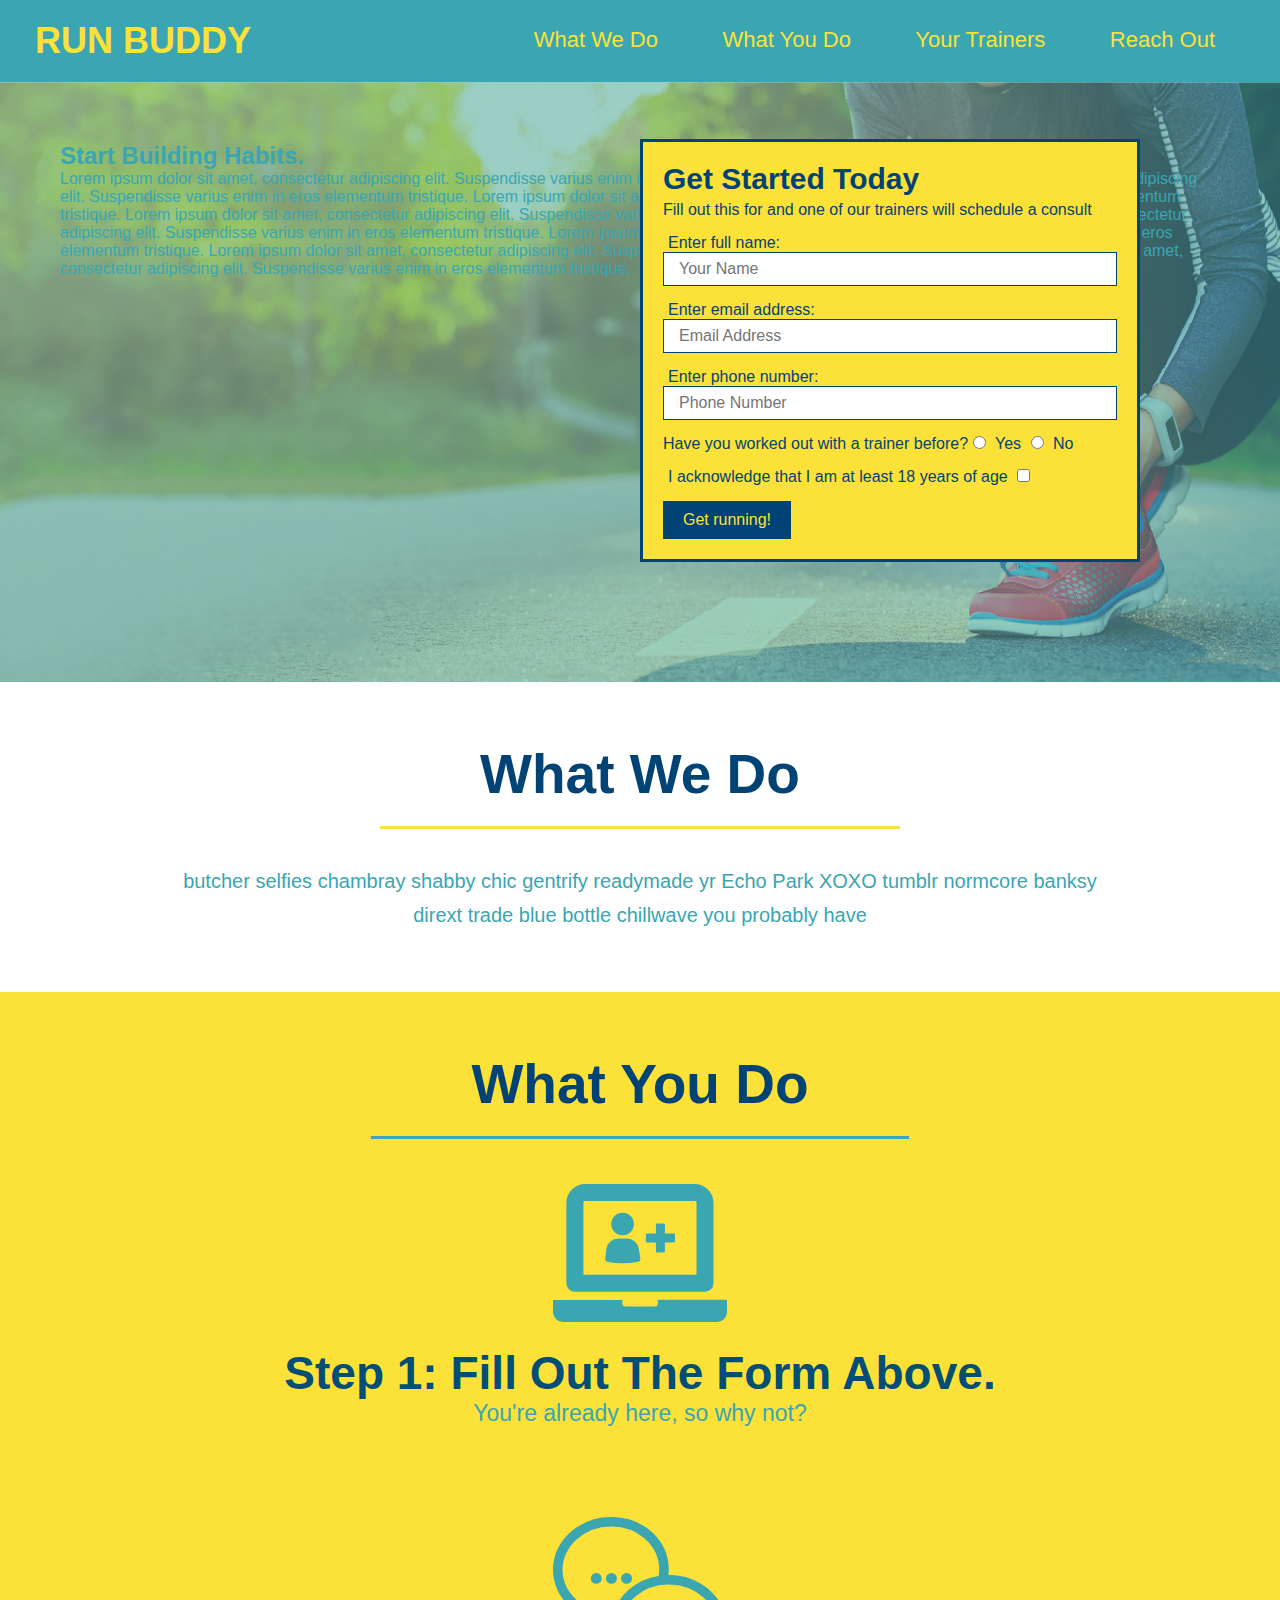
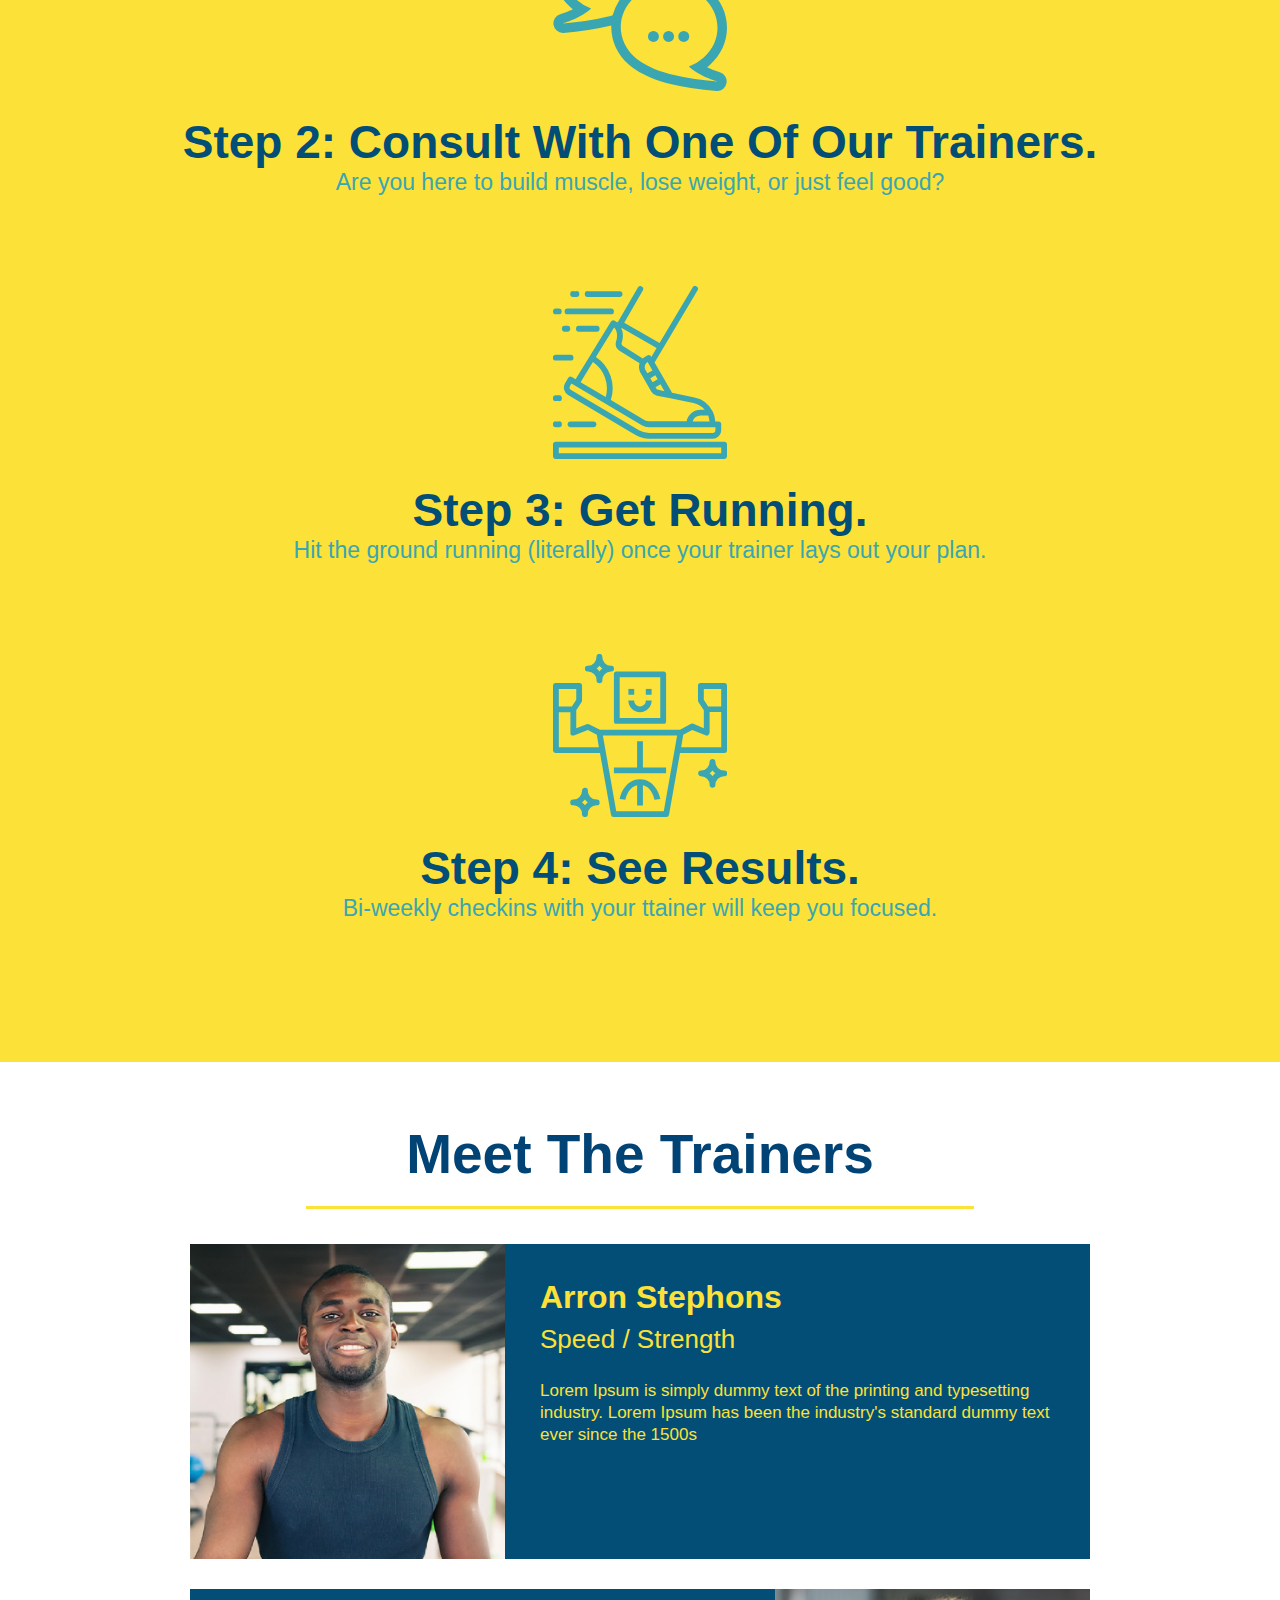
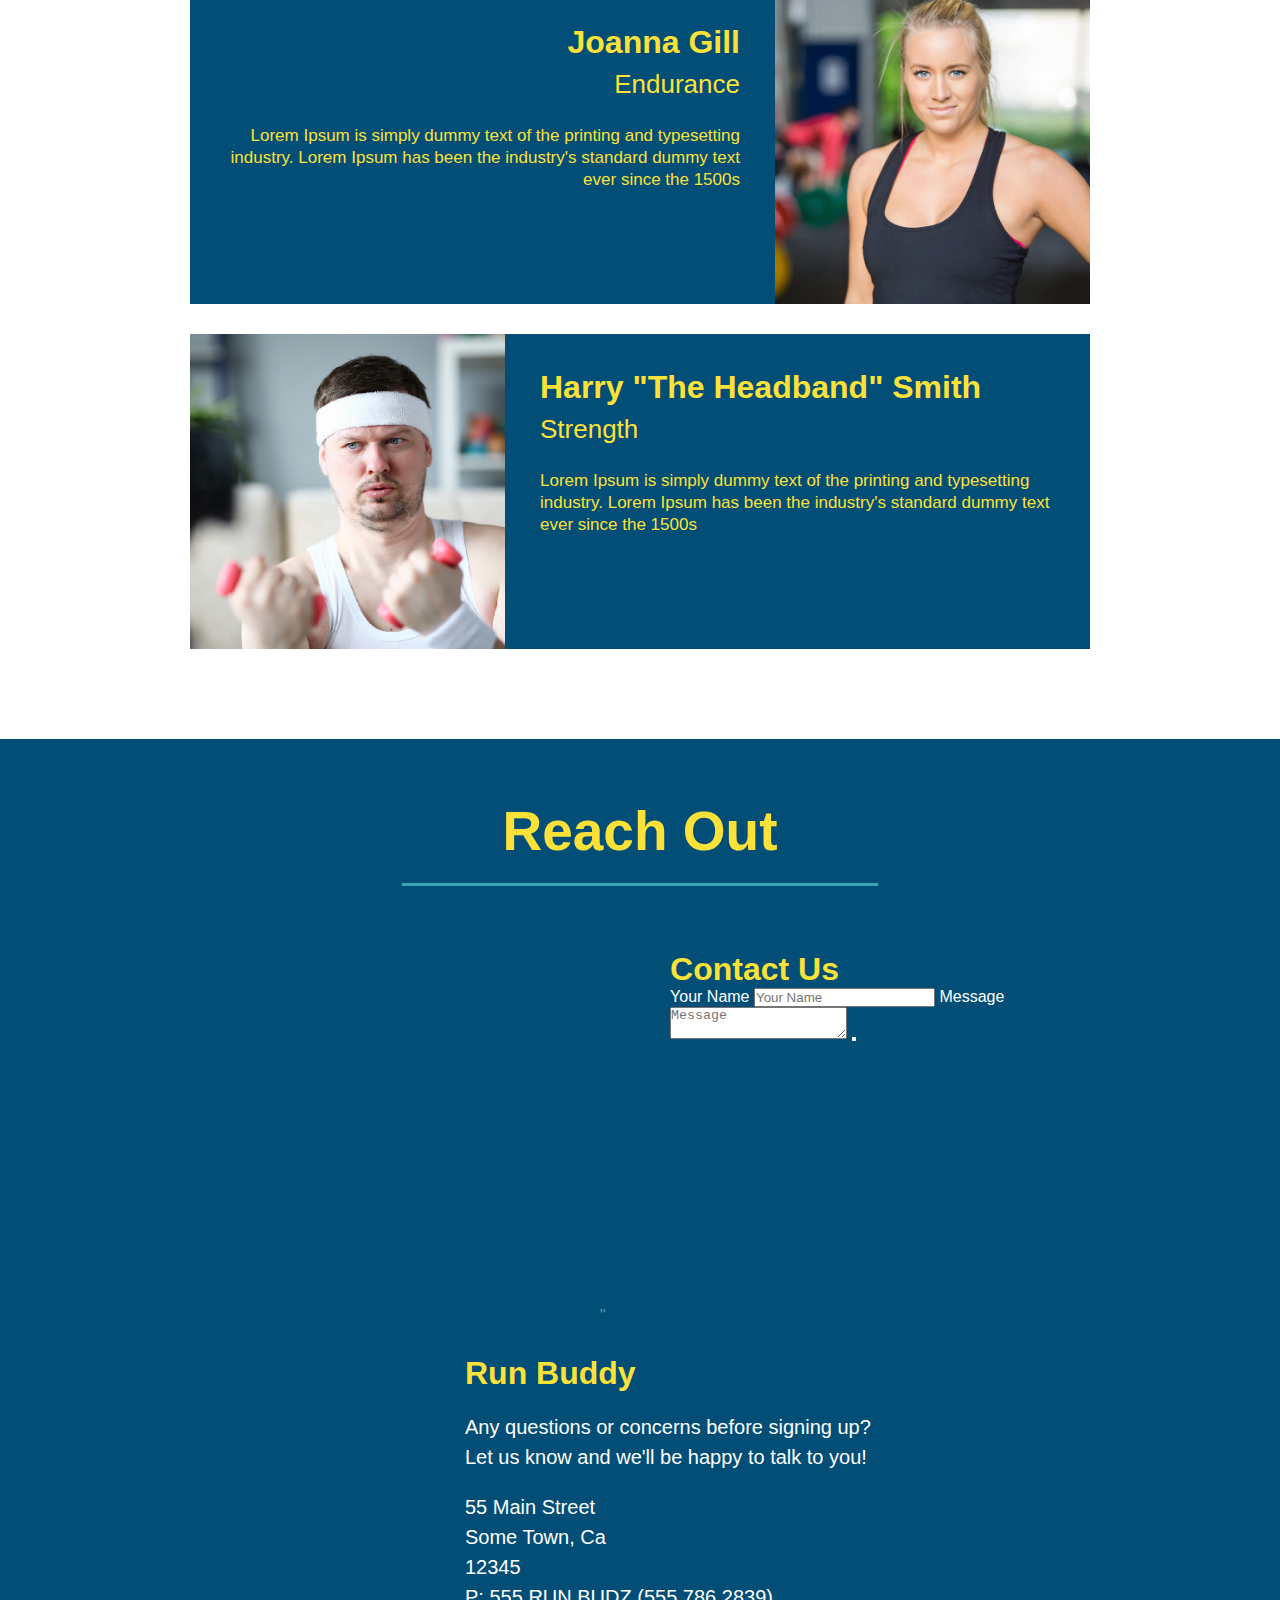
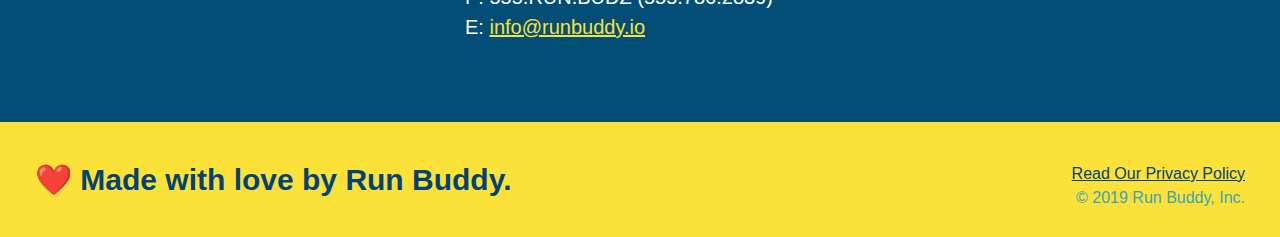
==== index.html @ ac536cb0 "added contact form" ====
<!DOCTYPE html>
<!-- The lang="en" is just the specifie the default language for the page. -->
<html lang="en">
    <!-- The head element is where we can prodvide anything else the browser needs to know about the page -->
    <head>
        <!-- Meta tags give the browser extra information about the paege and sometimes for display purposes and sometimes for SEO search engine optimization -->
        <!-- The charset meta tag is important to include beaucse it specifies te range ofcharacters(letters, numbers, symbols, etc.) that can be used -->
        <meta charset="UTF-8" />
        <!-- style sheet  -->
        <!-- rel provides information about the document and the href in the link element tells HTML document to go find a specific resource(file)  -->
        <link rel="stylesheet" href="./assets/css/style.css" />
        <!-- For example the title element, so the browser knows what to call this webpage -->
        <title>Run Buddy</title>
    </head>
    <!-- The body element is where all of the content should go. -->
    <body>
        <!-- The h1 element is a level 1 heading element, so it makes the text inside it big and bold. If you have less impotant headings on the page you can use h2 , h3, and so on. -->
        <header>
            <h1>
              <!-- best practive by making the branding of the page clickable back to the home page  -->
              <!-- the value / is used which represent the topmost directory so index.html  -->
              <a href="./index.html"> RUN BUDDY </a>  
            </h1>
            <!-- semantic elements describe the information thats is inside of them  -->
            <!-- for example nav which aids both accessibility and SEO  -->
            <!-- accessibilty is the practice of adding HTML elements in a way tha tallows assistive technology such as screen readers to explain to those who have a disability  -->
            <!-- SEO or search engine optimication is the process of maximizing the number of visits a website receives and how frequently it shows up in search results  -->
            <nav>
                <!-- unordered list  -->
                <ul>
                    <!-- list item element  -->
                    <li>
                        <!-- anchor element  -->
                        <!-- with a HTML attribute example href these can be used to give a html element a unique identity -->
                        <a href="#what-we-do">What We Do</a>
                    </li>
                    <li>
                        <a href="#what-you-do">What You Do</a>
                    </li>
                    <li>
                        <a href="#your-trainers">Your Trainers</a>
                    </li>
                    <li>
                        <a href="#reach-out">Reach Out</a>
                    </li>
                </ul>
            </nav>
        </header>
        <!-- hero/jumbotron section -->
        <section class="hero">
            <div>
                <h2>
                    Start Building Habits.
                </h2>
                <p>
                    Lorem ipsum dolor sit amet, consectetur adipiscing elit. 
                    Suspendisse varius enim in eros elementum tristique.
                    Lorem ipsum dolor sit amet, consectetur adipiscing elit. 
                    Suspendisse varius enim in eros elementum tristique.
                    Lorem ipsum dolor sit amet, consectetur adipiscing elit. 
                    Suspendisse varius enim in eros elementum tristique. 
                    Lorem ipsum dolor sit amet, consectetur adipiscing elit. 
                    Suspendisse varius enim in eros elementum tristique. 
                    Lorem ipsum dolor sit amet, consectetur adipiscing elit. 
                    Suspendisse varius enim in eros elementum tristique. 
                    Lorem ipsum dolor sit amet, consectetur adipiscing elit. 
                    Suspendisse varius enim in eros elementum tristique. 
                    Lorem ipsum dolor sit amet, consectetur adipiscing elit. 
                    Suspendisse varius enim in eros elementum tristique. 
                    Lorem ipsum dolor sit amet, consectetur adipiscing elit. 
                    Suspendisse varius enim in eros elementum tristique. 
                </p>
            </div>
            <div class="hero-form">
                <h3>Get Started Today</h3>
                <p>Fill out this for and one of our trainers will schedule a consult</p>

                <form>
                    <!-- the for attribute links to the id attribute of input  -->
                    <label for="name">Enter full name:</label>
                    <!-- the type attribute relates to the type of input  -->
                    <!-- the placeholder attribute offers a hint or label within the text field  -->
                    <!-- the name attribute indenifies the element so the response can be referenced  -->
                    <input type="text" placeholder="Your Name" name="name" id="name" class="form-input" />
                    <label for="email">Enter email address:</label>
                    <input type="email" placeholder="Email Address" name="email" id="email" class="form-input" />
                    <label for="number">Enter phone number:</label>
                    <input type="tel" placeholder="Phone Number" name="number" id="number" class="form-input" />
                    <p>
                        Have you worked out with a trainer before?
                        <input type="radio" name="trainer-confirm" id="trainer-yes" />
                        <label for="trainer-yes">Yes</label>
                        <input type="radio" name="trainer-confirm" id="trainer-no" />
                        <label for="trainer-no">No</label>
                    </p>
                    <p>
                        
                        <label for="checkbox">
                            I acknowledge that I am at least 18 years of age
                        </label>

                        <input type="checkbox" name="age-confirm" id="checkbox" /> 
                    </p>
                    <button type="submit">
                        Get running!
                    </button>
                </form>
            </div>
        </section>
        <!-- what we do section  -->
        <section id="what-we-do" class="intro">
            <h2 class="section-title primary-border">
               What We Do 
            </h2>
            <p>
                butcher selfies chambray shabby chic gentrify readymade yr Echo Park XOXO tumblr normcore banksy dirext trade blue bottle chillwave you probably have
            </p>
        </section>
        <!-- what you do seciton  -->
        <section id="what-you-do" class="steps">
            <h2 class="section-title secondary-border">
                What You Do 
            </h2>
           <div>
                <img src="./assets/images/step-1.svg" alt=""/>
                <h3>Step 1: Fill Out The Form Above.</h3>
                <p>You're already here, so why not?</p>
           </div>
           <div>
            <img src="./assets/images/step-2.svg" alt=""/>
            <h3>Step 2: Consult With One Of Our Trainers.</h3>            <p>Are you here to build muscle, lose weight, or just feel good?</p>           </div>        <div>            <img src="./assets/images/step-3.svg" alt=""/>
            <h3>Step 3: Get Running.</h3>
            <p>Hit the ground running (literally) once your trainer lays out your plan.</p>
           </div>
           <div>
            <img src="./assets/images/step-4.svg" alt=""/>
            <h3>Step 4: See Results.</h3>
            <p>Bi-weekly checkins with your ttainer will keep you focused.</p>
           </div>
        </section>
        <!-- trainers section  -->
        <section id="your-trainers" class="your-trainers">
            <h2 class="section-title primary-border">
              Meet The Trainers  
            </h2>
            <article class="trainer">
                <img src="./assets/images/trainer-1.jpg" alt="arron stephens in his workout clothes, ready to pump iron"/>
                <div class="trainer-bio text-left">
                    <h3>Arron Stephons</h3>
                    <h4>Speed / Strength</h4>
                    <p>Lorem Ipsum is simply dummy text of the printing and 
                     typesetting industry. Lorem Ipsum has been the industry's 
                     standard dummy text ever since the 1500s</p> 
                </div>

            </article>
            <article class="trainer">
                <div class="trainer-bio text-right">
                    <h3>Joanna Gill</h3>
                    <h4>Endurance</h4>
                    <p>Lorem Ipsum is simply dummy text of the printing and 
                        typesetting industry. Lorem Ipsum has been the industry's 
                        standard dummy text ever since the 1500s</p> 
                </div>
                <img src="./assets/images/trainer-2.jpg" alt="Joanna Gill cooling off after a workout"/>
            </article>
            <article class="trainer">
                <img src="./assets/images/trainer-3.jpg" alt="Harry smith wearing a headband and lifting comically small pink weights"/>
                <div class="trainer-bio text-left">
                    <h3>Harry "The Headband" Smith</h3>
                    <h4>Strength</h4>
                    <p>Lorem Ipsum is simply dummy text of the printing and 
                        typesetting industry. Lorem Ipsum has been the industry's 
                        standard dummy text ever since the 1500s</p> 
                </div>
            </article>
            
        </section>
        <!-- reach out section  -->
        <section id="reach-out" class="contact">
            <h2 class="section-title secondary-border">
               Reach Out 
            </h2>
            <div class="contact-info">
                <iframe src="https://www.google.com/maps/embed?pb=!1m18!1m12!1m3!1d6945.2063314254165!2d-98.4779647246015!3d29.49877324421839!2m3!1f0!2f0!3f0!3m2!1i1024!2i768!4f13.1!3m3!1m2!1s0x865cf55ce53601ff%3A0x7b2a622574555480!2s555%20E%20Basse%20Rd%2C%20San%20Antonio%2C%20TX%2078209!5e0!3m2!1sen!2sus!4v1716636528881!5m2!1sen!2sus"
                    style="border:0;" 
                    allowfullscreen="" 
                    loading="lazy" 
                    referrerpolicy="no-referrer-when-downgrade">
                </iframe>"
                <div class="contact-form">
                    <h3>Contact Us</h3>
                    <form>
                        <label for="contact-name">Your Name</label>
                        <input type="text" name="contact-name" id="contact-name" placeholder="Your Name" />
                        <label for="contact-message">Message</label>
                        <textarea name="contact-message" id="contact-message" placeholder="Message"></textarea>
                        <button type="Submit"></button>
                    </form>
                </div>
                <div>
                    <h3>Run Buddy</h3>
                    <p>Any questions or concerns before signing up?
                        <br />
                        Let us know and we'll be happy to talk to you!
                    </p>
                    <address>
                        55 Main Street <br />
                        Some Town, Ca  <br />
                        12345 <br />
                        P: 555.RUN.BUDZ (555.786.2839) <br />
                        E: <a href="mailto:info@runbuddy.io">info@runbuddy.io</a>
                    </address>
                </div>
            </div>
            
            
        </section>

        <!-- footer  -->
        <footer>
            
            <h2>
                ❤️ Made with love by Run Buddy.    
            </h2>

            <div>
                <a href="./privacy-policy.html">Read Our Privacy Policy</a> 
                <br/>
                &copy; 2019 Run Buddy, Inc.
            </div>

        </footer>
    </body>
</html>
---- assets/css/style.css ----
/* * is a universial selector which essentially says I wont match one thing I'll match all 
    so everything in the document wont have a margin or padding unless applied to it 
*/
/* global styles start  */
* {
    margin: 0;
    padding: 0;
    box-sizing: border-box;
    scroll-behavior: smooth;
}
body {
    font-family: Helvetica, Arial, sans-serif;
    color: #39a6b2;
}

header {
    /* padding is the spacing around its content  */
    padding: 20px 35px;
    /* applying a background color to the header  */
    background-color: #39a6b2;
}

header h1 {
    font-weight: bold;
    font-size: 36px;
    color: #fce138;
    margin: 0;
    display: inline;
}

header a {
    text-decoration: none;
    color: #fce138;
}

header nav {
    float: right;
    margin: 7px 0;
}

header nav ul li {
    display: inline;
}

header nav ul li a {
    margin: 0 30px;
    font-weight: lighter;
    font-size: 22px;
}

footer {
    background: #fce138;
    width: 100%;
    padding: 40px 35px;
}

footer h2 {
    display: inline;
    color: #024376;
    font-size: 30px;
    margin: 0;
}

footer div {
    float: right;
    line-height: 1.5;
    text-align: right;
}

footer a {
    color: #024376;
}

section {
    padding: 60px;
   
}

.section-title {
    font-size: 55px;
    color: #024376;
    margin-bottom: 35px;
    padding: 0 100px 20px 100px;
    border-bottom: 3px solid;
    display: inline-block;
}

.primary-border {
    border-color: #fce138;
}

.secondary-border {
    border-color: #39a6b2;
}

.text-left {
    text-align: left;
}

.text-right {
    text-align: right;
}

/* global styles end  */

/* hero style start  */
.hero {
     background-image: url("../images/hero-bg.jpg");
     height: 600px;
     background-size: cover;
     background-position: center;
     position: relative;
}

/* hero style end  */

/* form style start  */
 .hero-form {
    background-color: #fce138;
    color: #024376;
    padding: 20px;
    width: 500px;
    border: 3px solid #024376;
    position: absolute;
    bottom: 120px;
    right: 140px;
 }

 .hero-form h3 {
    margin: 0;
    font-size: 30px;
 }

 .hero-form p {
    margin: 5px 0 15px 0;
 }

 .form-input {
    font-size: 16px;
    border: 1px solid #024376;
    display: block;
    padding: 7px 15px;
    color: #024e76;
    width: 100%;
    margin-bottom: 15px;
 }

 .hero-form label {
    margin: 0 5px;
 }

 .hero-form button {
    background-color: #024376;
    padding: 10px 20px;
    color: #fce138;
    border: none;
    font-size: 16px;
 }

/* form style end  */

/* what we do section style start  */
 .intro {
    text-align: center;
 }

 .intro p {
    line-height: 1.7;
    color: #39a6b2;
    width: 80%;
    font-size: 20px;
    margin: 0 auto;
 }

/* what we do section style end  */

/* what you do section style start  */
 .steps {
    text-align: center;
    background: #fce138;
 }

 .steps div {
    margin-bottom: 80px;
 }

 .steps img {
    width: 15%;
    margin: 10px 0;
 }

 .steps h3 {
    color: #024e76;
    font-size: 46px;
    margin-top: 10px;
 }

 .steps p {
    color: #39a6b2;
    font-size: 23px;
 }
/* what you do section style end  */

/* trainer style section start */
.your-trainers {
    text-align: center;
}

.trainer {
    width: 900px;
    margin: 0 auto 30px auto;background: #024e76;
    color: #fce138;
    overflow: auto;
}

.trainer img {
    width: 35%;
    float: left;
}

.trainer-bio {
    padding: 35px;
    float: left;
    width: 65%;
}

.trainer-bio h3{
    font-size: 32px;
    margin-bottom: 8px;
}

.trainer-bio h4 {
    font-weight: lighter;
    font-size: 26px;
    margin-bottom: 25px;
}

.trainer-bio p {
    font-size: 17px;
    line-height: 1.3;
}
/* trainer style section end */

/* reach out section styles start */
.contact {
    text-align: center;
    background: #024e76;
}

.contact h2 {
    color: #fce138;
}

.contact iframe {
    width: 400px;
    height: 400px;
}

.contact-info div {
    width: 410px;
    display: inline-block;
    vertical-align: top;
    text-align: left;
    margin: 30px 0 0 60px;
    color: white;
}

.contact-info h3 {
    color: #fce138;
    font-size: 32px;
}

.contact-info p, .contact-info address {
    margin: 20px 0;
    line-height: 1.5;
    font-size: 20px;
    font-style: normal;
}

.contact-info a {
    color: #fce138;
}






/* reach out section styles end */


/* media sizes  start */

@media screen  {
    
}
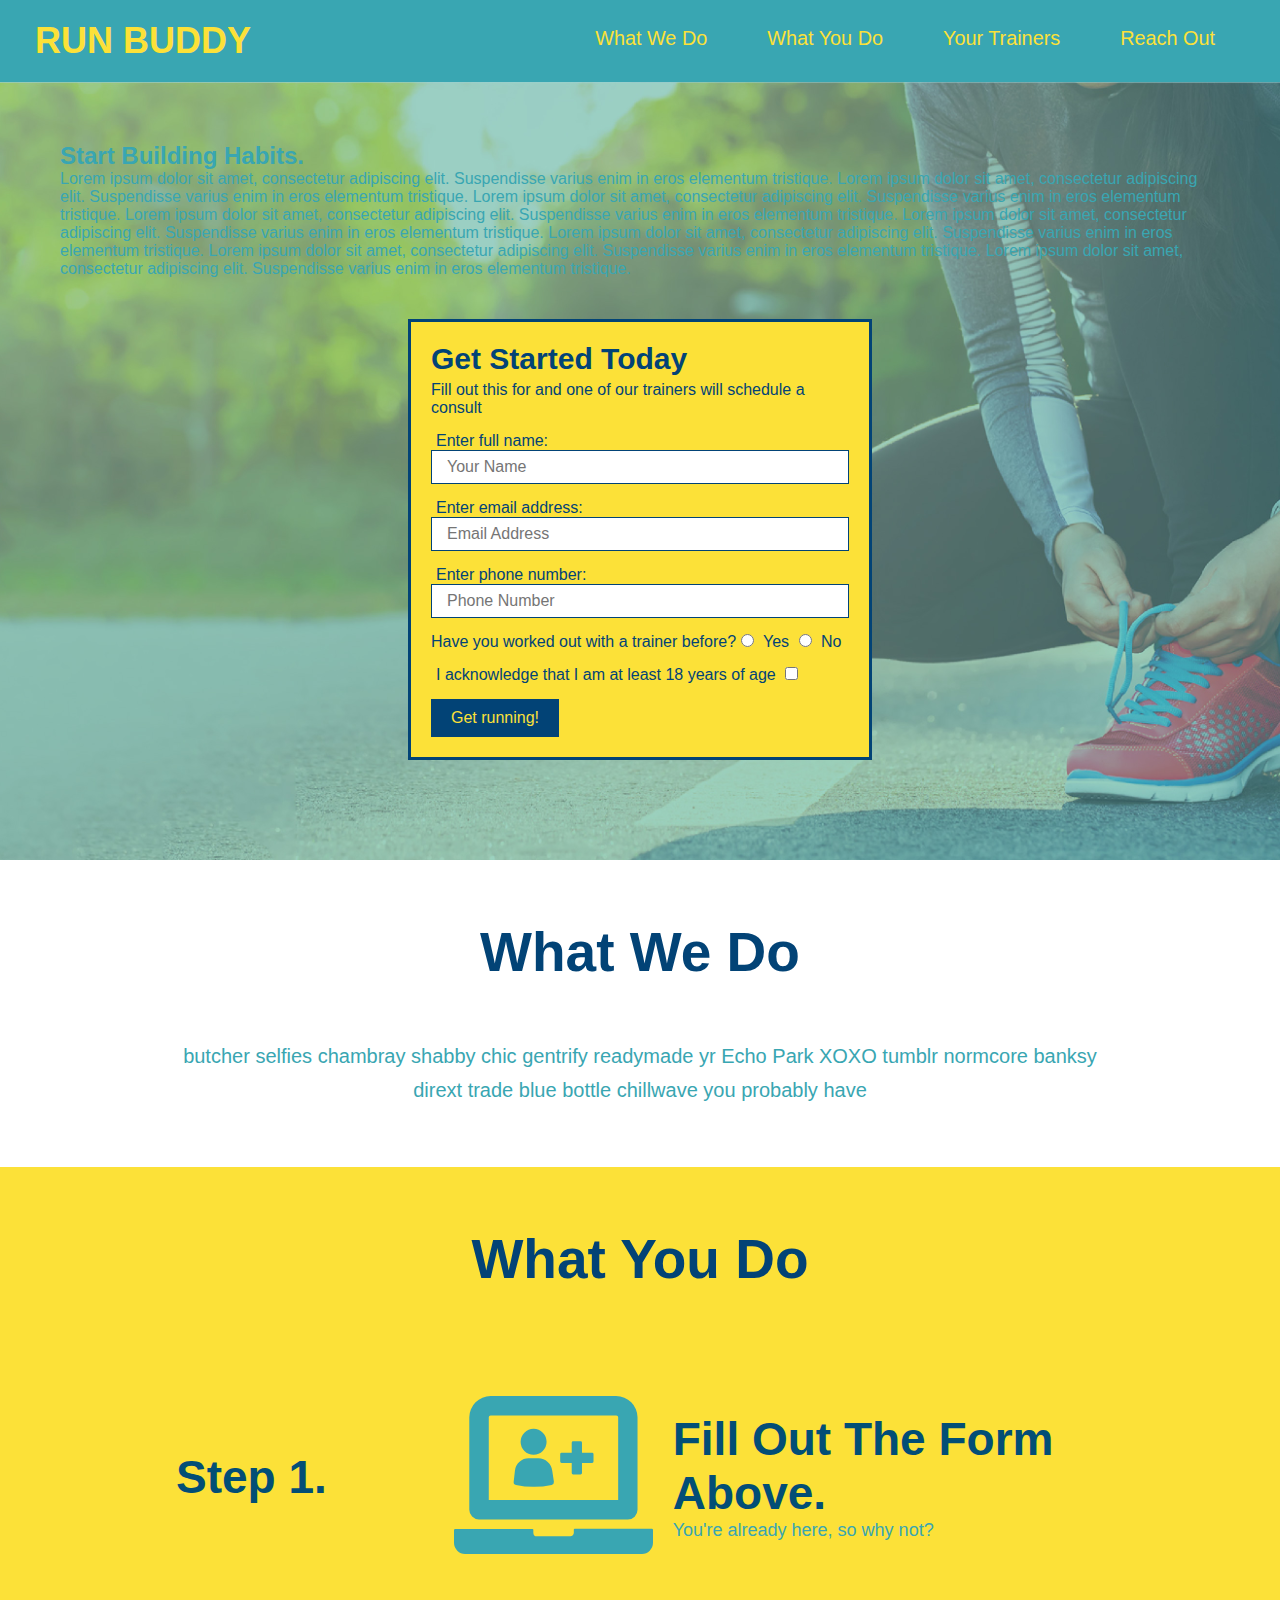
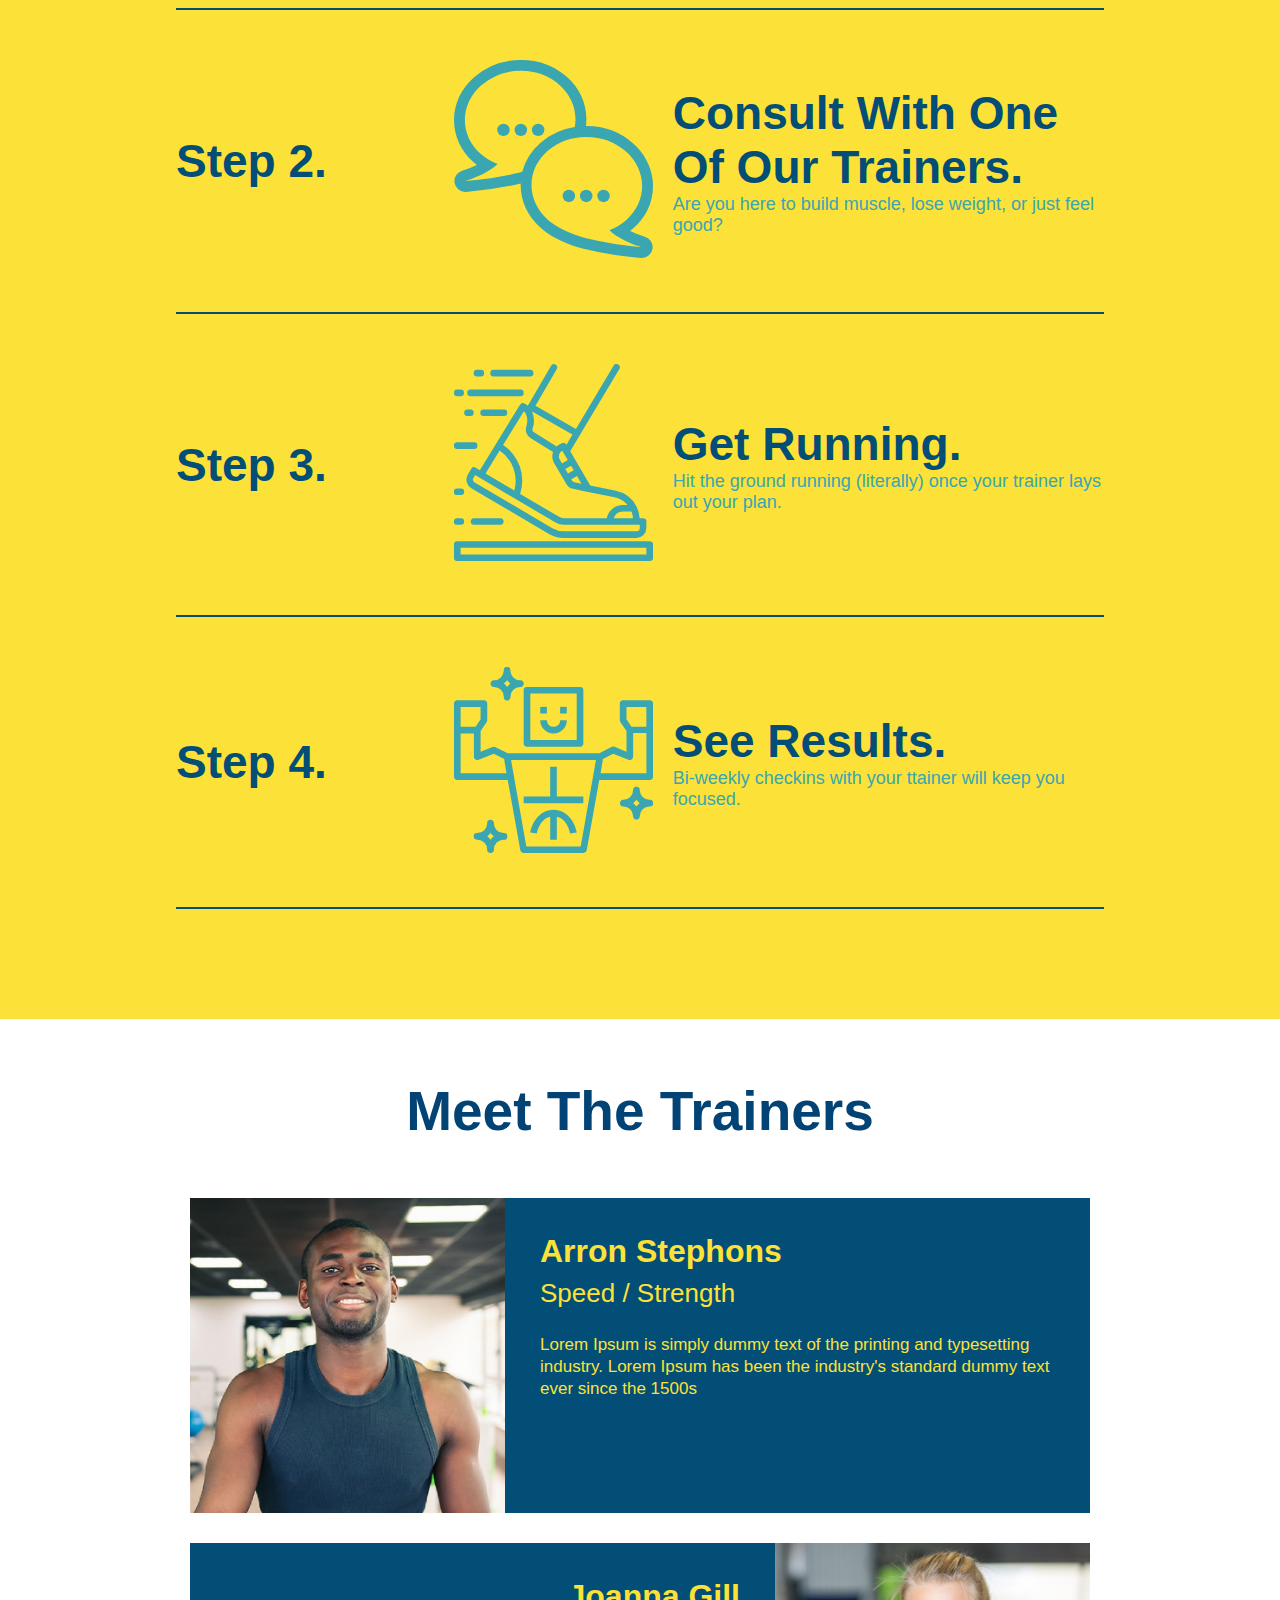
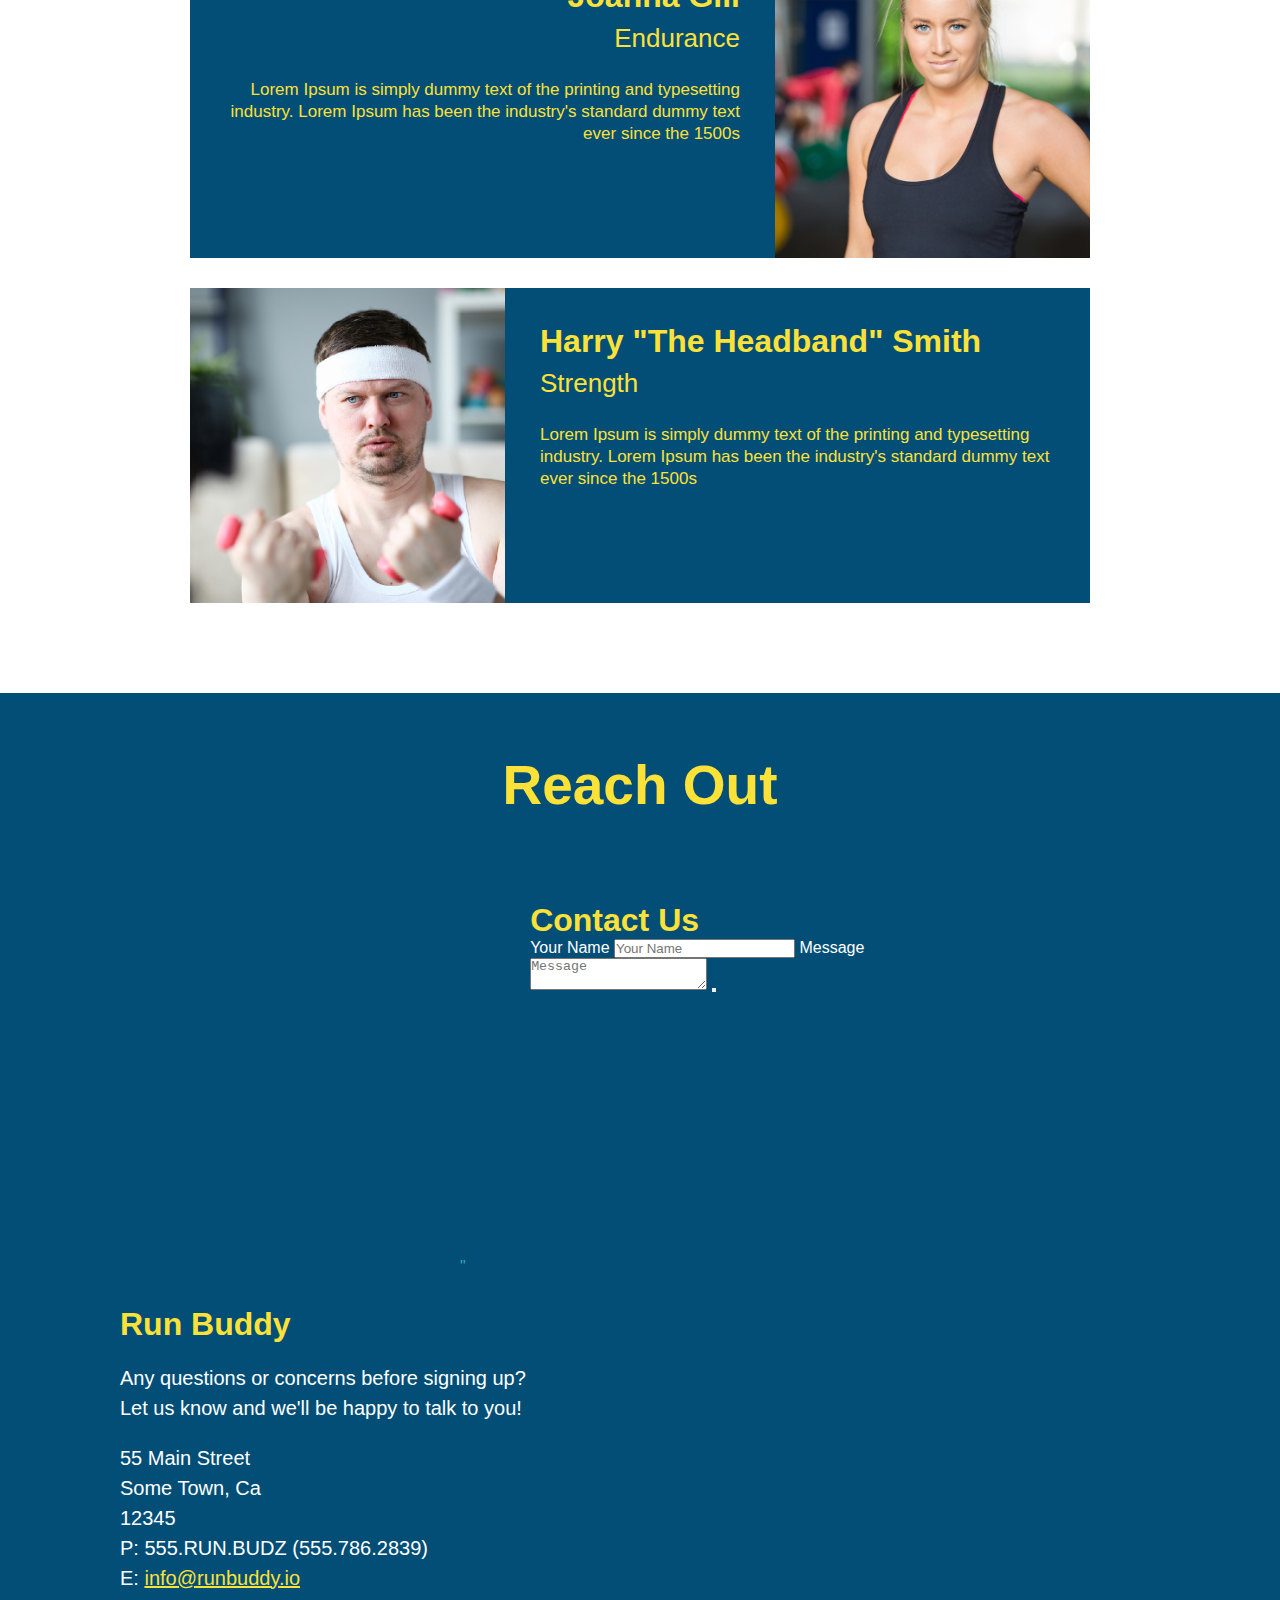
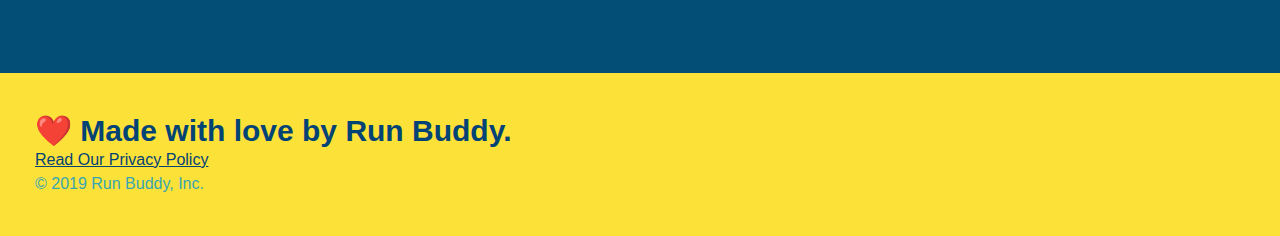
==== commit 88759ba6: "add flexbox to the steps" ====
--- a/index.html
+++ b/index.html
@@ -109,40 +109,90 @@
         </section>
         <!-- what we do section  -->
         <section id="what-we-do" class="intro">
-            <h2 class="section-title primary-border">
-               What We Do 
-            </h2>
-            <p>
-                butcher selfies chambray shabby chic gentrify readymade yr Echo Park XOXO tumblr normcore banksy dirext trade blue bottle chillwave you probably have
-            </p>
+            <div class="flex-row">
+                <h2 class="section-title primary-border">
+                    What We Do 
+                </h2>
+            </div>
+            <div class="flex-row">
+                <p>
+                    butcher selfies chambray shabby chic gentrify readymade yr Echo Park XOXO tumblr normcore banksy dirext trade blue bottle chillwave you probably have
+                </p>                
+            </div>
+
         </section>
         <!-- what you do seciton  -->
         <section id="what-you-do" class="steps">
-            <h2 class="section-title secondary-border">
-                What You Do 
-            </h2>
-           <div>
-                <img src="./assets/images/step-1.svg" alt=""/>
-                <h3>Step 1: Fill Out The Form Above.</h3>
-                <p>You're already here, so why not?</p>
+            <div class="flex-row">
+                <h2 class="section-title secondary-border">
+                    What You Do 
+                </h2>                
+            </div>
+
+
+           <div class="step">
+                <h3>Step 1.</h3>
+                <div class="step-info">
+                    <div class="step-img">
+                        <img src="./assets/images/step-1.svg" alt=""/>
+                    </div>
+                    <div class="step-text">
+                        <h3>Fill Out The Form Above.</h3>
+                        <p>You're already here, so why not?</p>                        
+                    </div>
+                </div>
+            </div>
+
+
+           <div class="step">
+                <h3>Step 2.</h3>
+                <div class="step-info">
+                    <div class="step-img">
+                        <img src="./assets/images/step-2.svg" alt=""/>
+                    </div>
+                    <div class="step-text">
+                        <h3>Consult With One Of Our Trainers.</h3> 
+                        <p>Are you here to build muscle, lose weight, or just feel good?</p>
+                    </div>
+                </div> 
            </div>
-           <div>
-            <img src="./assets/images/step-2.svg" alt=""/>
-            <h3>Step 2: Consult With One Of Our Trainers.</h3>            <p>Are you here to build muscle, lose weight, or just feel good?</p>           </div>        <div>            <img src="./assets/images/step-3.svg" alt=""/>
-            <h3>Step 3: Get Running.</h3>
-            <p>Hit the ground running (literally) once your trainer lays out your plan.</p>
+
+
+           <div class="step">
+                <h3>Step 3.</h3>
+                <div class="step-info">
+                    <div class="step-img">         
+                        <img src="./assets/images/step-3.svg" alt=""/>
+                    </div>
+                    <div class="step-text">
+                        <h3>Get Running.</h3>
+                        <p>Hit the ground running (literally) once your trainer lays out your plan.</p>
+                    </div>
+                </div>
            </div>
-           <div>
-            <img src="./assets/images/step-4.svg" alt=""/>
-            <h3>Step 4: See Results.</h3>
-            <p>Bi-weekly checkins with your ttainer will keep you focused.</p>
+
+
+           <div class="step">
+                <h3>Step 4.</h3>
+                <div class="step-info">
+                    <div class="step-img">         
+                        <img src="./assets/images/step-4.svg" alt=""/>
+                    </div>
+                    <div class="step-text">
+                        <h3>See Results.</h3>
+                        <p>Bi-weekly checkins with your ttainer will keep you focused.</p>
+                    </div>
+                </div>
            </div>
+           
         </section>
         <!-- trainers section  -->
         <section id="your-trainers" class="your-trainers">
-            <h2 class="section-title primary-border">
-              Meet The Trainers  
-            </h2>
+            <div class="flex-row">
+                <h2 class="section-title primary-border">
+                    Meet The Trainers  
+                  </h2>                
+            </div>
             <article class="trainer">
                 <img src="./assets/images/trainer-1.jpg" alt="arron stephens in his workout clothes, ready to pump iron"/>
                 <div class="trainer-bio text-left">
@@ -178,9 +228,12 @@
         </section>
         <!-- reach out section  -->
         <section id="reach-out" class="contact">
-            <h2 class="section-title secondary-border">
-               Reach Out 
-            </h2>
+            <div class="flex-row">
+                <h2 class="section-title secondary-border">
+                Reach Out 
+                </h2>                
+            </div>
+
             <div class="contact-info">
                 <iframe src="https://www.google.com/maps/embed?pb=!1m18!1m12!1m3!1d6945.2063314254165!2d-98.4779647246015!3d29.49877324421839!2m3!1f0!2f0!3f0!3m2!1i1024!2i768!4f13.1!3m3!1m2!1s0x865cf55ce53601ff%3A0x7b2a622574555480!2s555%20E%20Basse%20Rd%2C%20San%20Antonio%2C%20TX%2078209!5e0!3m2!1sen!2sus!4v1716636528881!5m2!1sen!2sus"
                     style="border:0;" 
--- a/assets/css/style.css
+++ b/assets/css/style.css
@@ -18,6 +18,9 @@
     padding: 20px 35px;
     /* applying a background color to the header  */
     background-color: #39a6b2;
+    display: flex;
+    justify-content: space-between;
+    flex-wrap: wrap;
 }
 
 header h1 {
@@ -25,7 +28,6 @@
     font-size: 36px;
     color: #fce138;
     margin: 0;
-    display: inline;
 }
 
 header a {
@@ -34,37 +36,42 @@
 }
 
 header nav {
-    float: right;
     margin: 7px 0;
 }
 
-header nav ul li {
-    display: inline;
-}
+header nav ul {
+    display: flex;
+    flex-wrap: wrap;
+    justify-content: space-between;
+    align-items: center;
+    list-style: none;
+  }
+  
 
 header nav ul li a {
     margin: 0 30px;
     font-weight: lighter;
-    font-size: 22px;
+    font-size: 1.55vw;
 }
 
 footer {
     background: #fce138;
     width: 100%;
     padding: 40px 35px;
+    display: flex;
+    flex-direction: column;
+    justify-content: flex-start;
+    flex-wrap: wrap;
 }
 
 footer h2 {
-    display: inline;
     color: #024376;
     font-size: 30px;
     margin: 0;
 }
 
 footer div {
-    float: right;
     line-height: 1.5;
-    text-align: right;
 }
 
 footer a {
@@ -80,9 +87,10 @@
     font-size: 55px;
     color: #024376;
     margin-bottom: 35px;
-    padding: 0 100px 20px 100px;
-    border-bottom: 3px solid;
-    display: inline-block;
+    padding-bottom: 20px;
+    text-align: center;
+    margin: 0 auto 35px auto;
+    width: 50%;
 }
 
 .primary-border {
@@ -99,6 +107,10 @@
 
 .text-right {
     text-align: right;
+}
+
+.flex-row {
+    display: flex;
 }
 
 /* global styles end  */
@@ -106,10 +118,26 @@
 /* hero style start  */
 .hero {
      background-image: url("../images/hero-bg.jpg");
-     height: 600px;
      background-size: cover;
      background-position: center;
-     position: relative;
+     display: flex;
+     justify-content: center;
+     flex-wrap: wrap;
+}
+
+.hero-cta {
+    width: 35%;
+    text-align: right;
+    margin: 3.5%;
+    color: #fff;
+    font-size: 18px;
+    line-height: 1.3;
+}
+
+.hero-cta h2 {
+    font-style: italic;
+    font-size: 55px;
+    color: #fce138;
 }
 
 /* hero style end  */
@@ -119,11 +147,9 @@
     background-color: #fce138;
     color: #024376;
     padding: 20px;
-    width: 500px;
     border: 3px solid #024376;
-    position: absolute;
-    bottom: 120px;
-    right: 140px;
+    width: 40%;
+    margin: 3.5%;
  }
 
  .hero-form h3 {
@@ -160,9 +186,6 @@
 /* form style end  */
 
 /* what we do section style start  */
- .intro {
-    text-align: center;
- }
 
  .intro p {
     line-height: 1.7;
@@ -170,40 +193,65 @@
     width: 80%;
     font-size: 20px;
     margin: 0 auto;
+    text-align: center;
  }
 
 /* what we do section style end  */
 
 /* what you do section style start  */
+.step {
+    margin: 50px auto;
+    padding-bottom: 50px;
+    width: 80%;
+    display: flex;
+    flex-wrap: wrap;
+    align-items: center;
+    border-bottom: 2px solid #024e76;
+}
+
+.step-img {
+    flex: 1 25%;
+    margin-right: 20px;
+}
+
+.step-img img {
+    max-width: 100%;
+}
+
+.step-text{
+    flex: 12;
+}
+
+.step-info {
+    display: flex;
+    flex-wrap: wrap;
+    align-items: center;
+    flex: 2 70%;
+}
  .steps {
-    text-align: center;
     background: #fce138;
- }
-
- .steps div {
-    margin-bottom: 80px;
- }
-
- .steps img {
-    width: 15%;
-    margin: 10px 0;
  }
 
  .steps h3 {
     color: #024e76;
     font-size: 46px;
-    margin-top: 10px;
- }
-
- .steps p {
+    flex: 1 30%;
+ }
+ 
+ .step-text h4 {
+    font-size: 26px;
+    line-height: 1.5;
+    color: #024e76;
+ }
+
+ .step-text p {
     color: #39a6b2;
-    font-size: 23px;
+    font-size: 18px;
  }
 /* what you do section style end  */
 
 /* trainer style section start */
 .your-trainers {
-    text-align: center;
 }
 
 .trainer {
@@ -243,7 +291,6 @@
 
 /* reach out section styles start */
 .contact {
-    text-align: center;
     background: #024e76;
 }
 
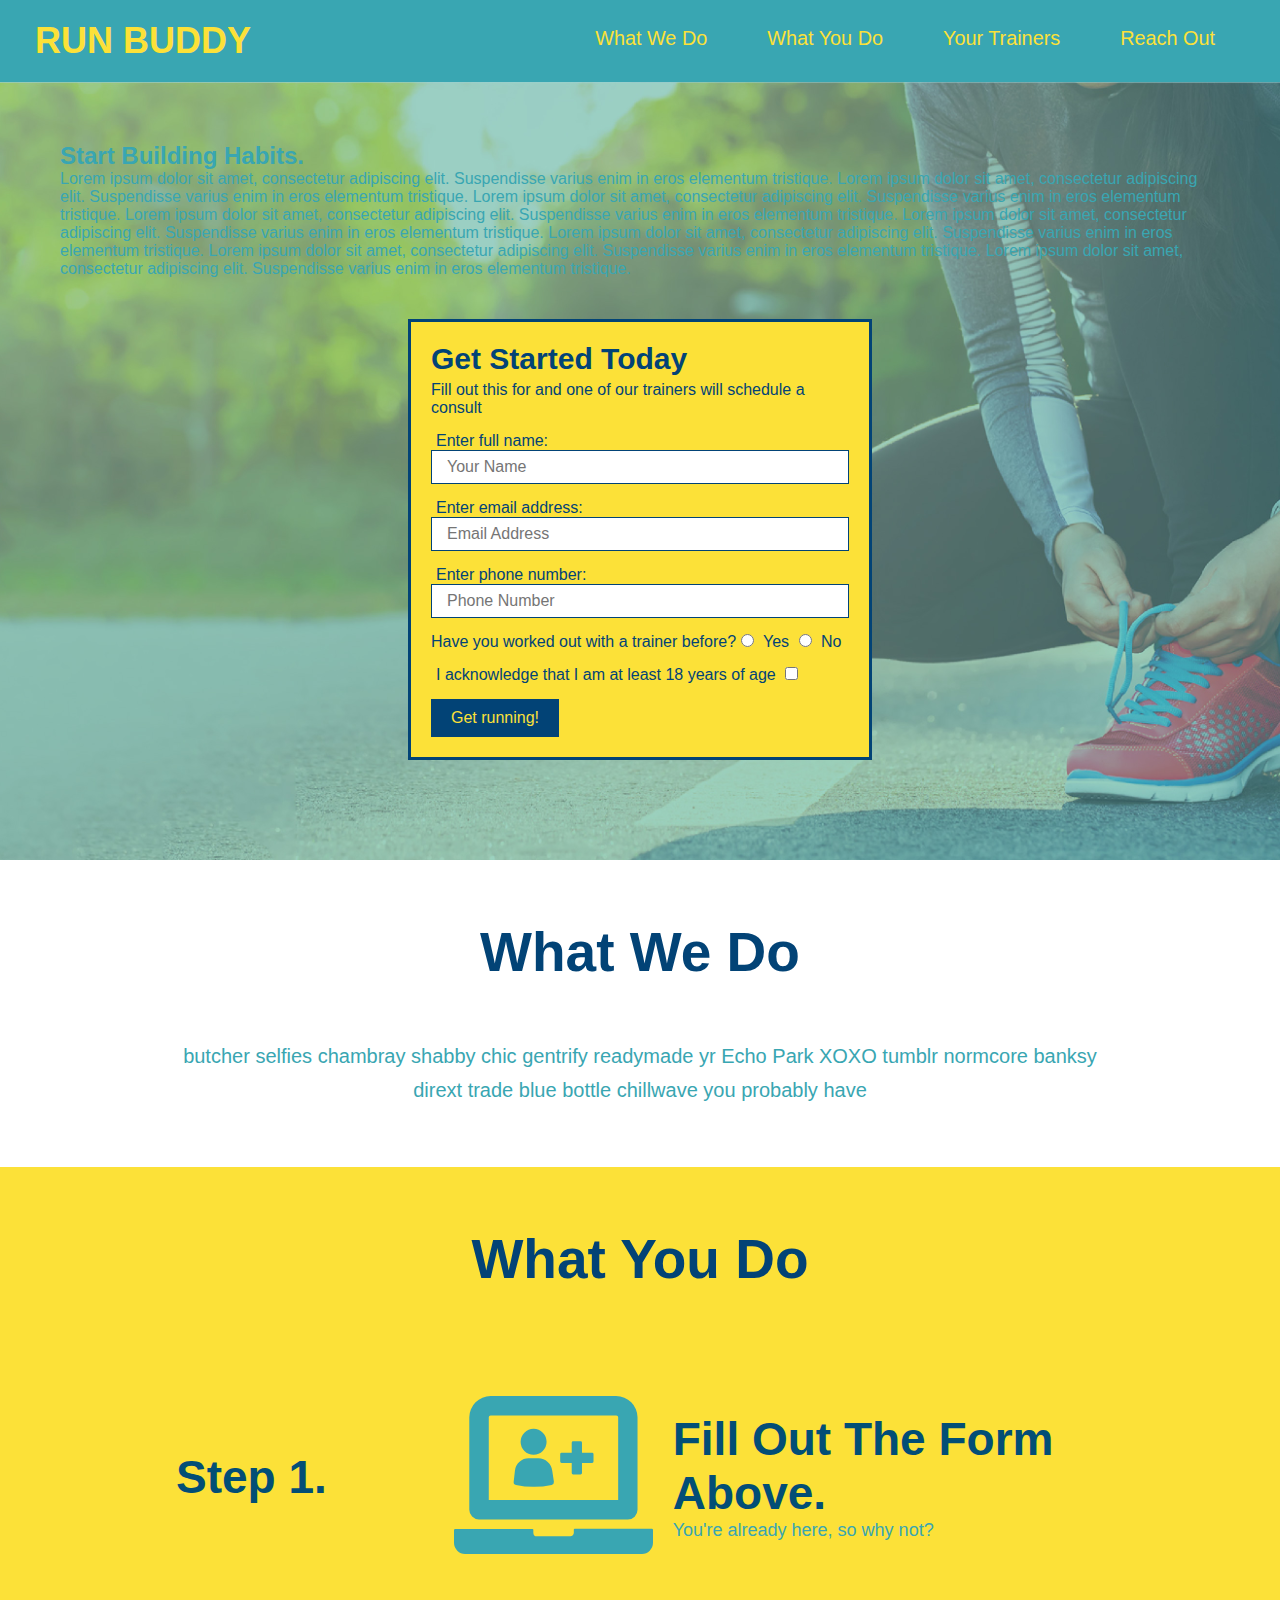
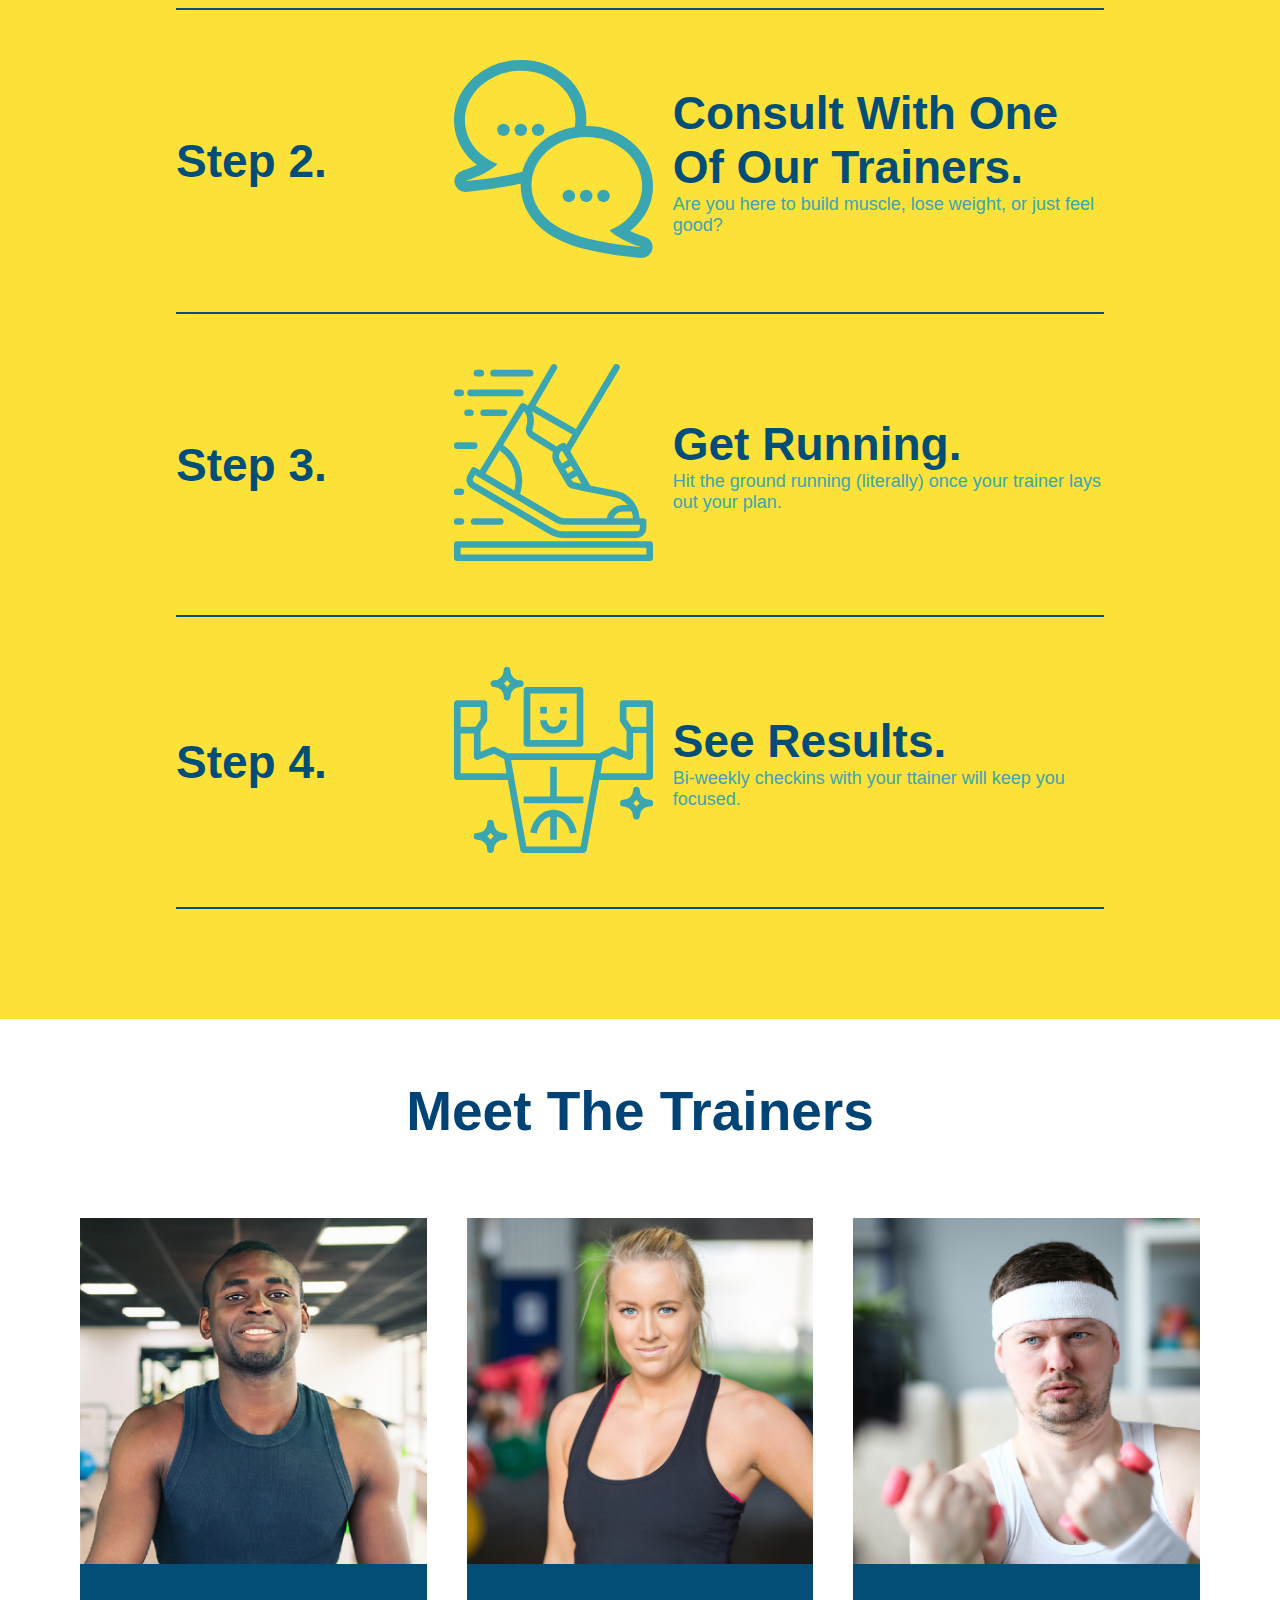
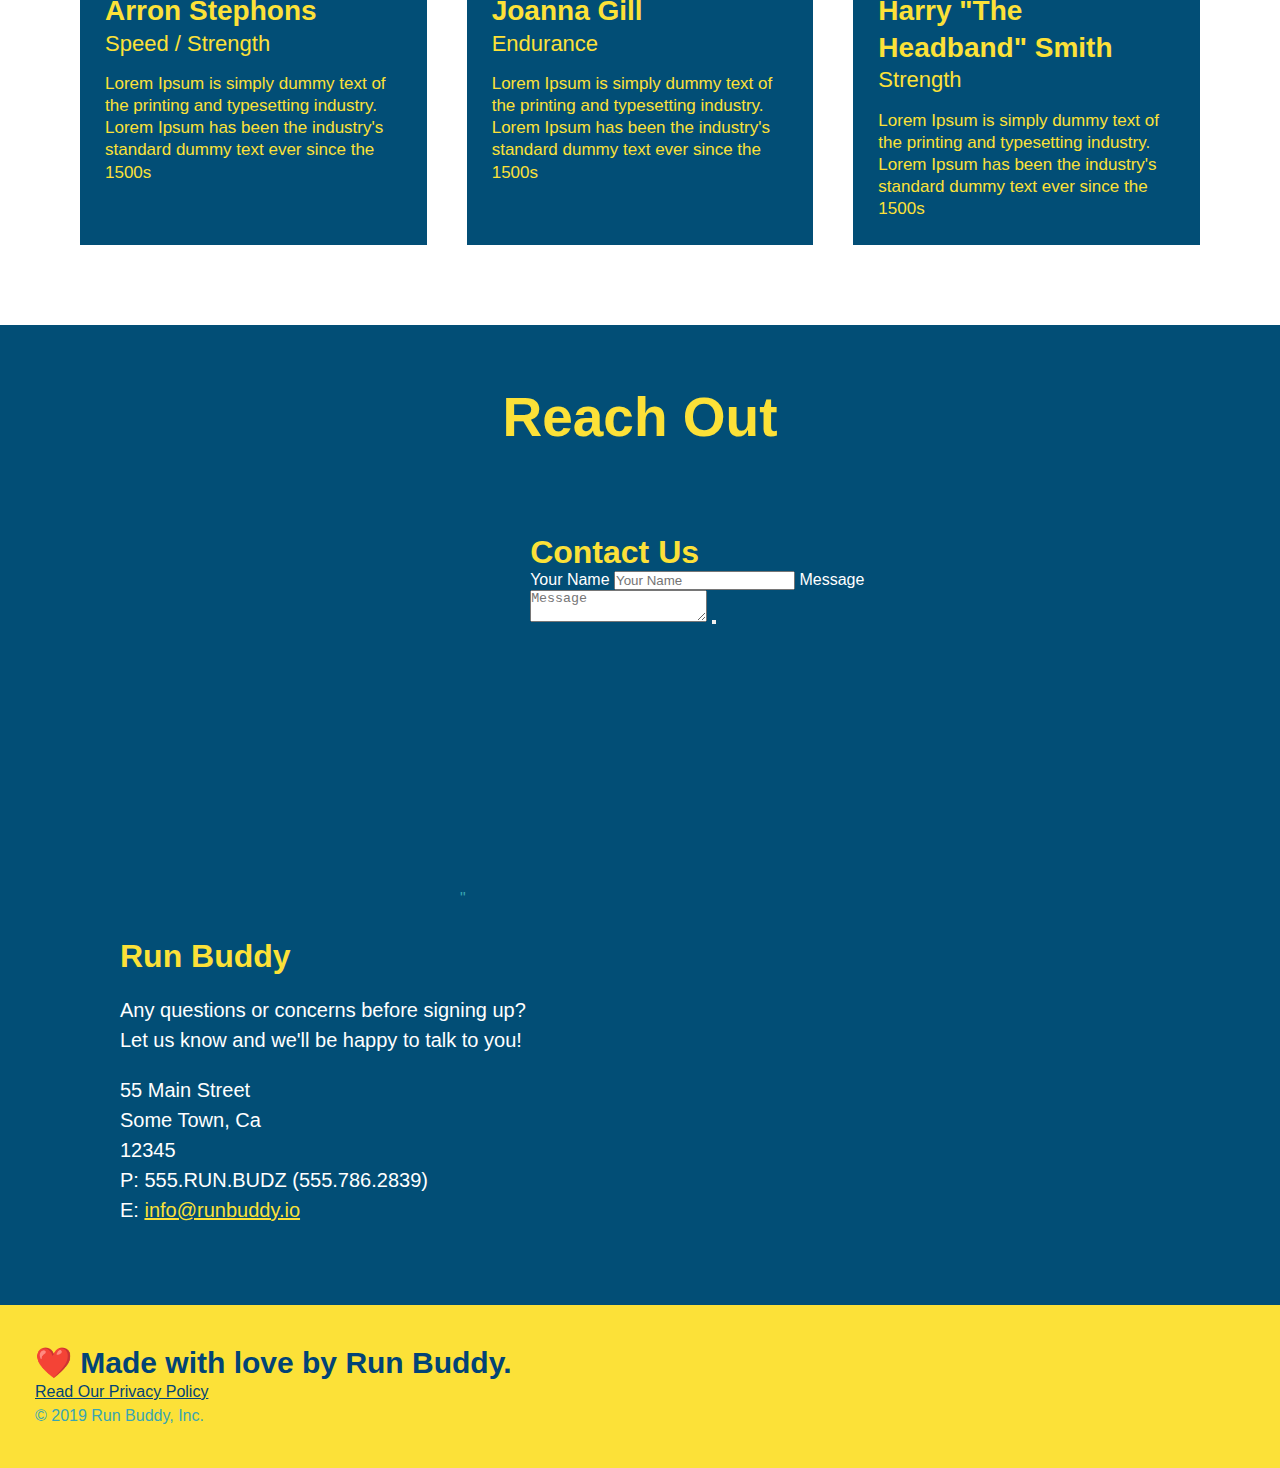
==== commit 1015ba58: "add flexboc to the trainers" ====
--- a/index.html
+++ b/index.html
@@ -187,44 +187,46 @@
            
         </section>
         <!-- trainers section  -->
-        <section id="your-trainers" class="your-trainers">
+        <section id="your-trainers">
             <div class="flex-row">
                 <h2 class="section-title primary-border">
                     Meet The Trainers  
                   </h2>                
             </div>
-            <article class="trainer">
-                <img src="./assets/images/trainer-1.jpg" alt="arron stephens in his workout clothes, ready to pump iron"/>
-                <div class="trainer-bio text-left">
-                    <h3>Arron Stephons</h3>
-                    <h4>Speed / Strength</h4>
-                    <p>Lorem Ipsum is simply dummy text of the printing and 
-                     typesetting industry. Lorem Ipsum has been the industry's 
-                     standard dummy text ever since the 1500s</p> 
-                </div>
-
-            </article>
-            <article class="trainer">
-                <div class="trainer-bio text-right">
-                    <h3>Joanna Gill</h3>
-                    <h4>Endurance</h4>
-                    <p>Lorem Ipsum is simply dummy text of the printing and 
+
+            <div class="trainers">
+                <article class="trainer">
+                    <img src="./assets/images/trainer-1.jpg" alt="arron stephens in his workout clothes, ready to pump iron"/>
+                    <div class="trainer-bio">
+                        <h3 class="trainer-name">Arron Stephons</h3>
+                        <h4 class="trainer-role">Speed / Strength</h4>
+                        <p>Lorem Ipsum is simply dummy text of the printing and 
                         typesetting industry. Lorem Ipsum has been the industry's 
                         standard dummy text ever since the 1500s</p> 
-                </div>
-                <img src="./assets/images/trainer-2.jpg" alt="Joanna Gill cooling off after a workout"/>
-            </article>
-            <article class="trainer">
-                <img src="./assets/images/trainer-3.jpg" alt="Harry smith wearing a headband and lifting comically small pink weights"/>
-                <div class="trainer-bio text-left">
-                    <h3>Harry "The Headband" Smith</h3>
-                    <h4>Strength</h4>
-                    <p>Lorem Ipsum is simply dummy text of the printing and 
-                        typesetting industry. Lorem Ipsum has been the industry's 
-                        standard dummy text ever since the 1500s</p> 
-                </div>
-            </article>
-            
+                    </div>
+
+                </article>
+                <article class="trainer">
+                    <img src="./assets/images/trainer-2.jpg" alt="Joanna Gill cooling off after a workout"/>
+                    <div class="trainer-bio">
+                        <h3 class="trainer-name">Joanna Gill</h3>
+                        <h4 class="trainer-role">Endurance</h4>
+                        <p>Lorem Ipsum is simply dummy text of the printing and 
+                            typesetting industry. Lorem Ipsum has been the industry's 
+                            standard dummy text ever since the 1500s</p> 
+                    </div>
+                </article>
+                <article class="trainer">
+                    <img src="./assets/images/trainer-3.jpg" alt="Harry smith wearing a headband and lifting comically small pink weights"/>
+                    <div class="trainer-bio">
+                        <h3 class="trainer-name">Harry "The Headband" Smith</h3>
+                        <h4 class="trainer-role">Strength</h4>
+                        <p>Lorem Ipsum is simply dummy text of the printing and 
+                            typesetting industry. Lorem Ipsum has been the industry's 
+                            standard dummy text ever since the 1500s</p> 
+                    </div>
+                </article>
+         </div>   
         </section>
         <!-- reach out section  -->
         <section id="reach-out" class="contact">
--- a/assets/css/style.css
+++ b/assets/css/style.css
@@ -101,14 +101,6 @@
     border-color: #39a6b2;
 }
 
-.text-left {
-    text-align: left;
-}
-
-.text-right {
-    text-align: right;
-}
-
 .flex-row {
     display: flex;
 }
@@ -251,41 +243,45 @@
 /* what you do section style end  */
 
 /* trainer style section start */
-.your-trainers {
+.trainers {
+    display: flex;
+    flex-wrap: wrap;
+    justify-content: space-around;
+    width: 100%;
+    margin: 0 auto;
 }
 
 .trainer {
-    width: 900px;
-    margin: 0 auto 30px auto;background: #024e76;
-    color: #fce138;
-    overflow: auto;
+    margin: 20px;
+    background: #024e76;
+    color: #fce138;
+    flex: 1;
+    align-items: center;
+    text-align: left;
 }
 
 .trainer img {
-    width: 35%;
-    float: left;
+    width: 100%;
+
 }
 
 .trainer-bio {
-    padding: 35px;
-    float: left;
-    width: 65%;
+    padding: 25px;
+    line-height: 1.3;
 }
 
 .trainer-bio h3{
-    font-size: 32px;
-    margin-bottom: 8px;
+    font-size: 28px;
 }
 
 .trainer-bio h4 {
     font-weight: lighter;
-    font-size: 26px;
-    margin-bottom: 25px;
+    font-size: 22px;
+    margin-bottom: 15px;
 }
 
 .trainer-bio p {
     font-size: 17px;
-    line-height: 1.3;
 }
 /* trainer style section end */
 
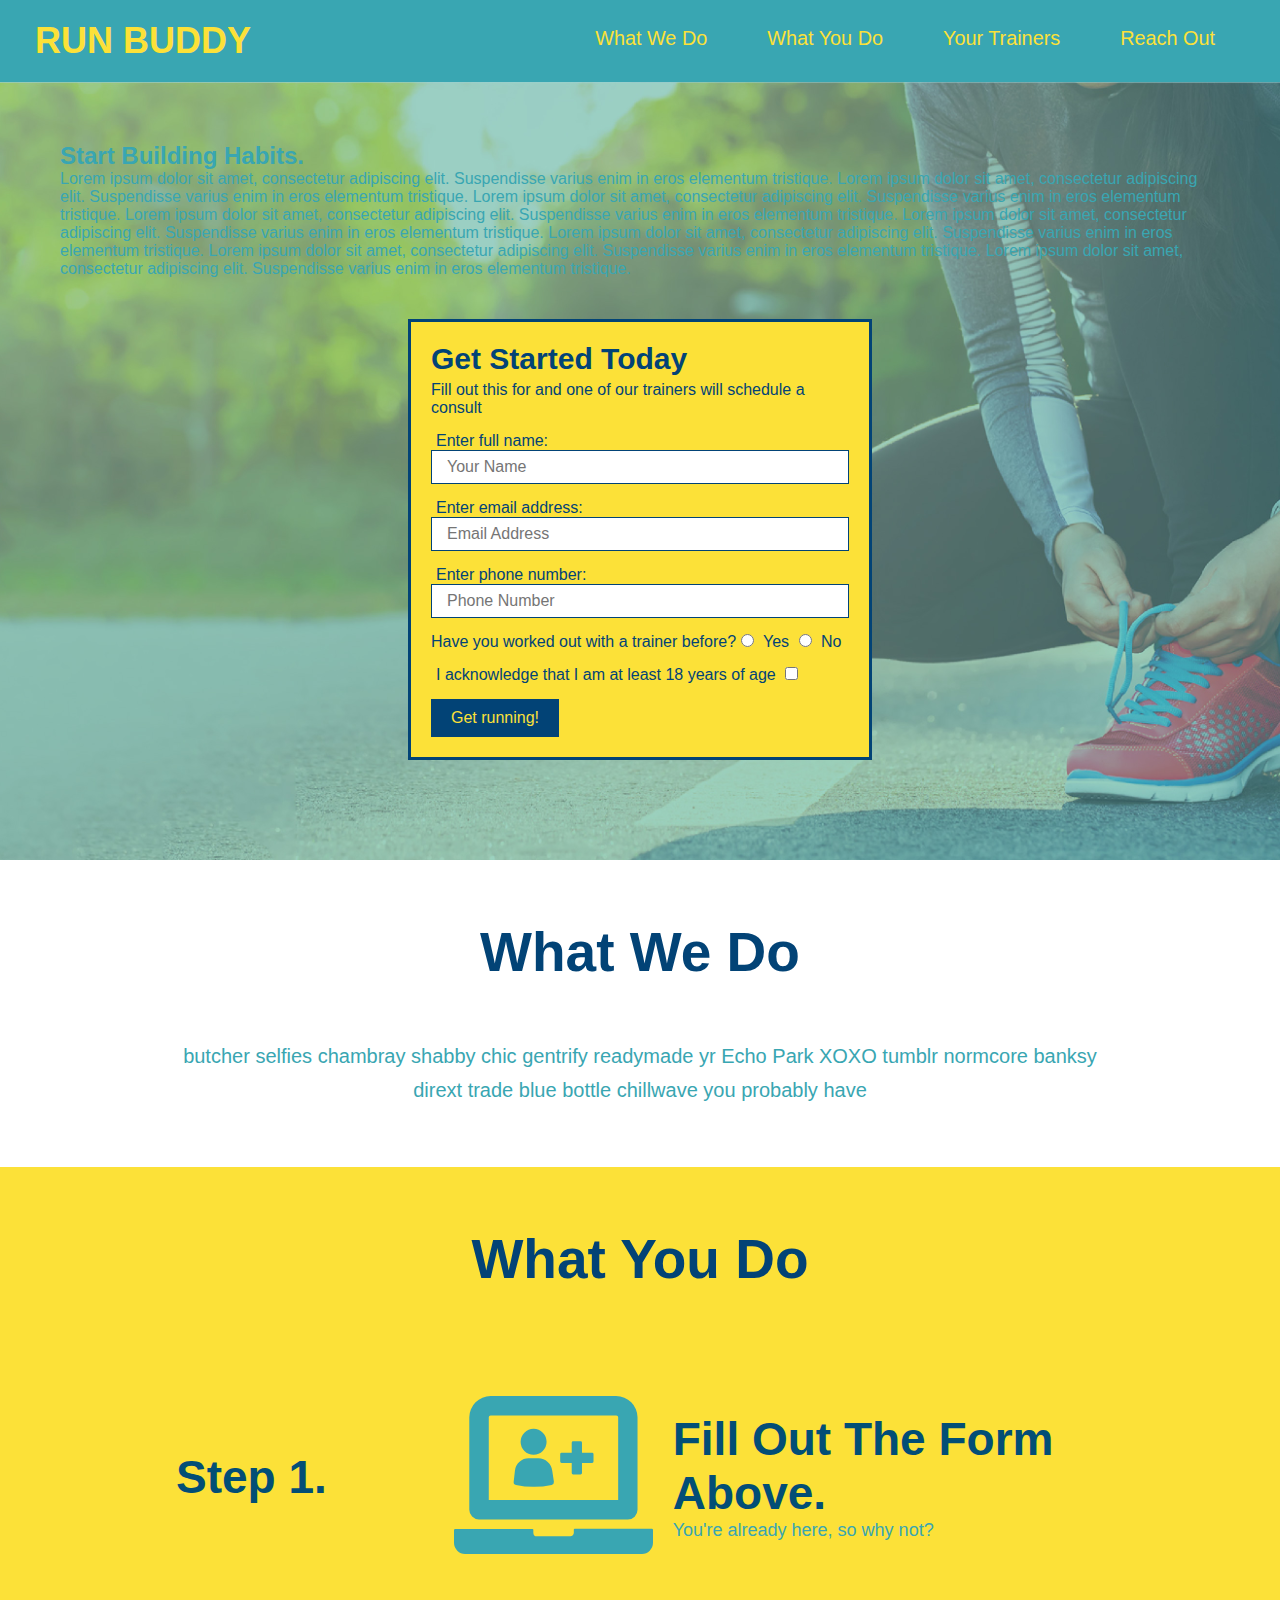
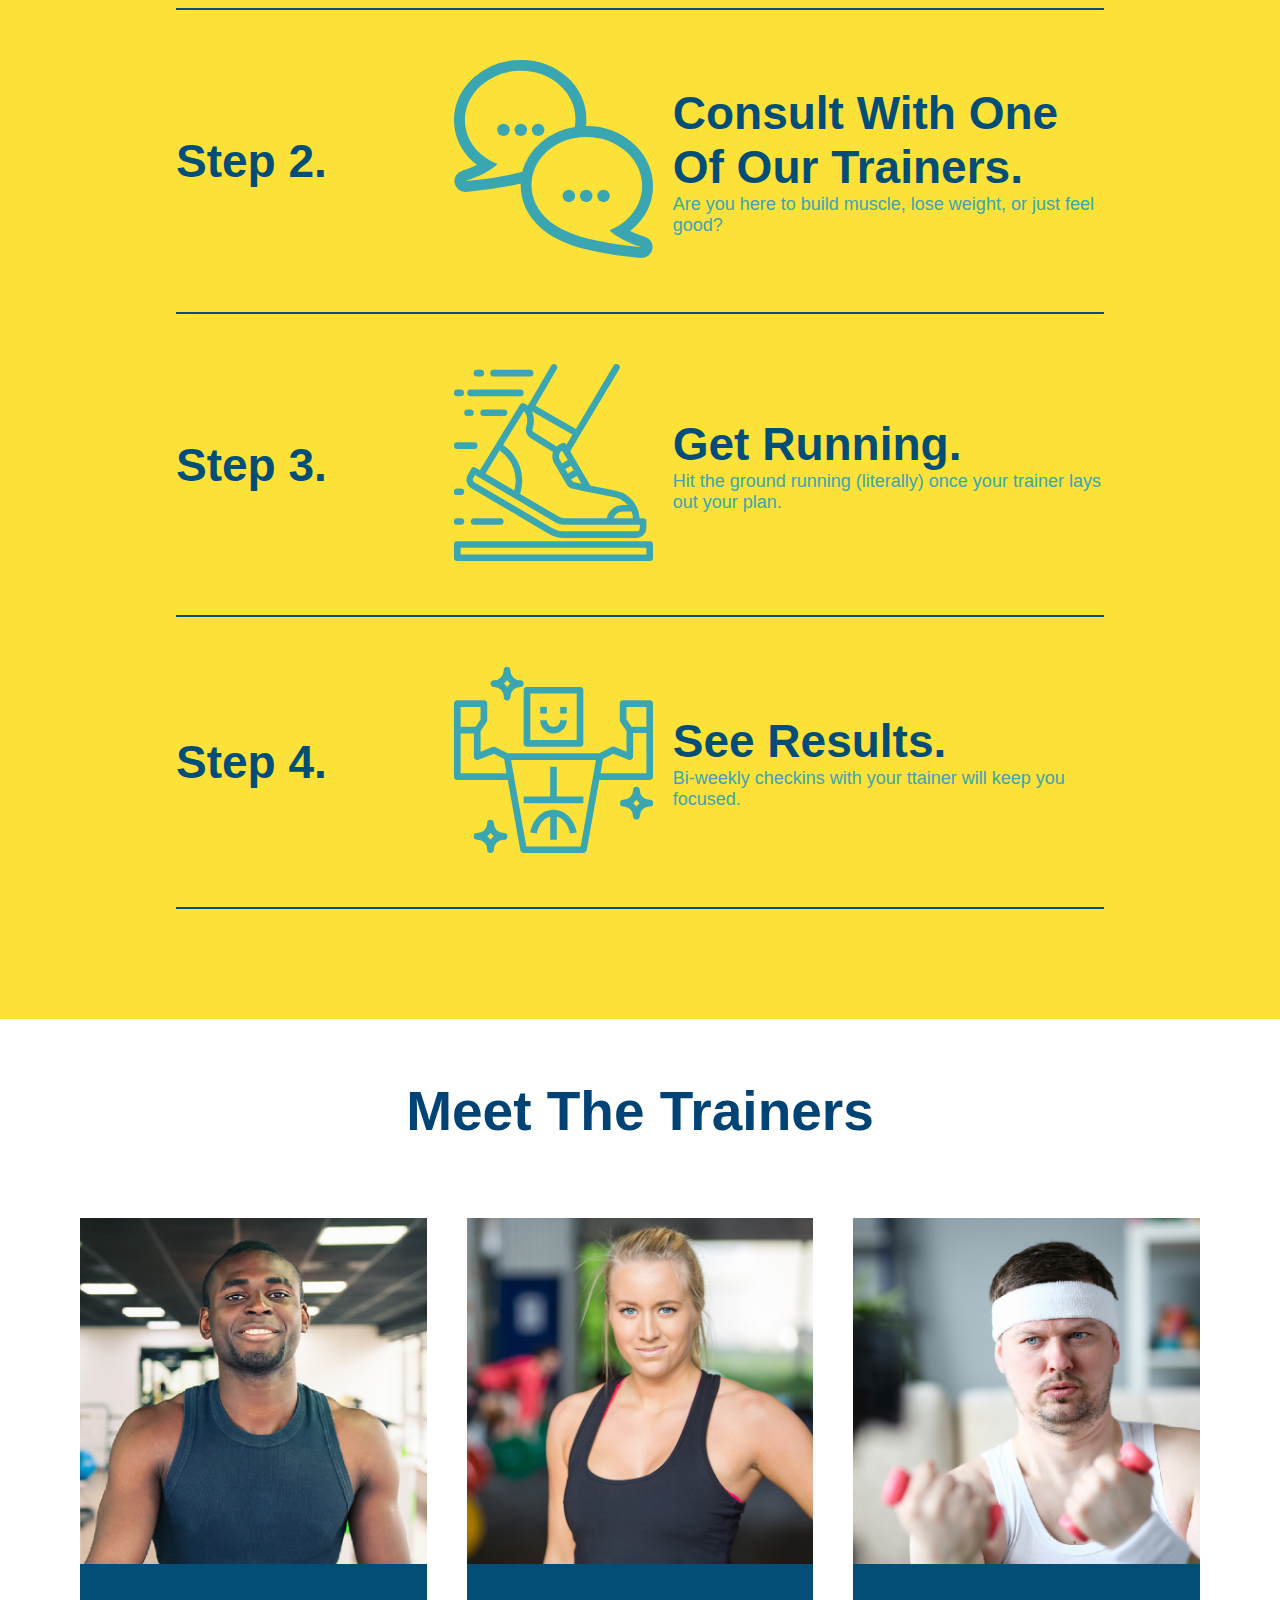
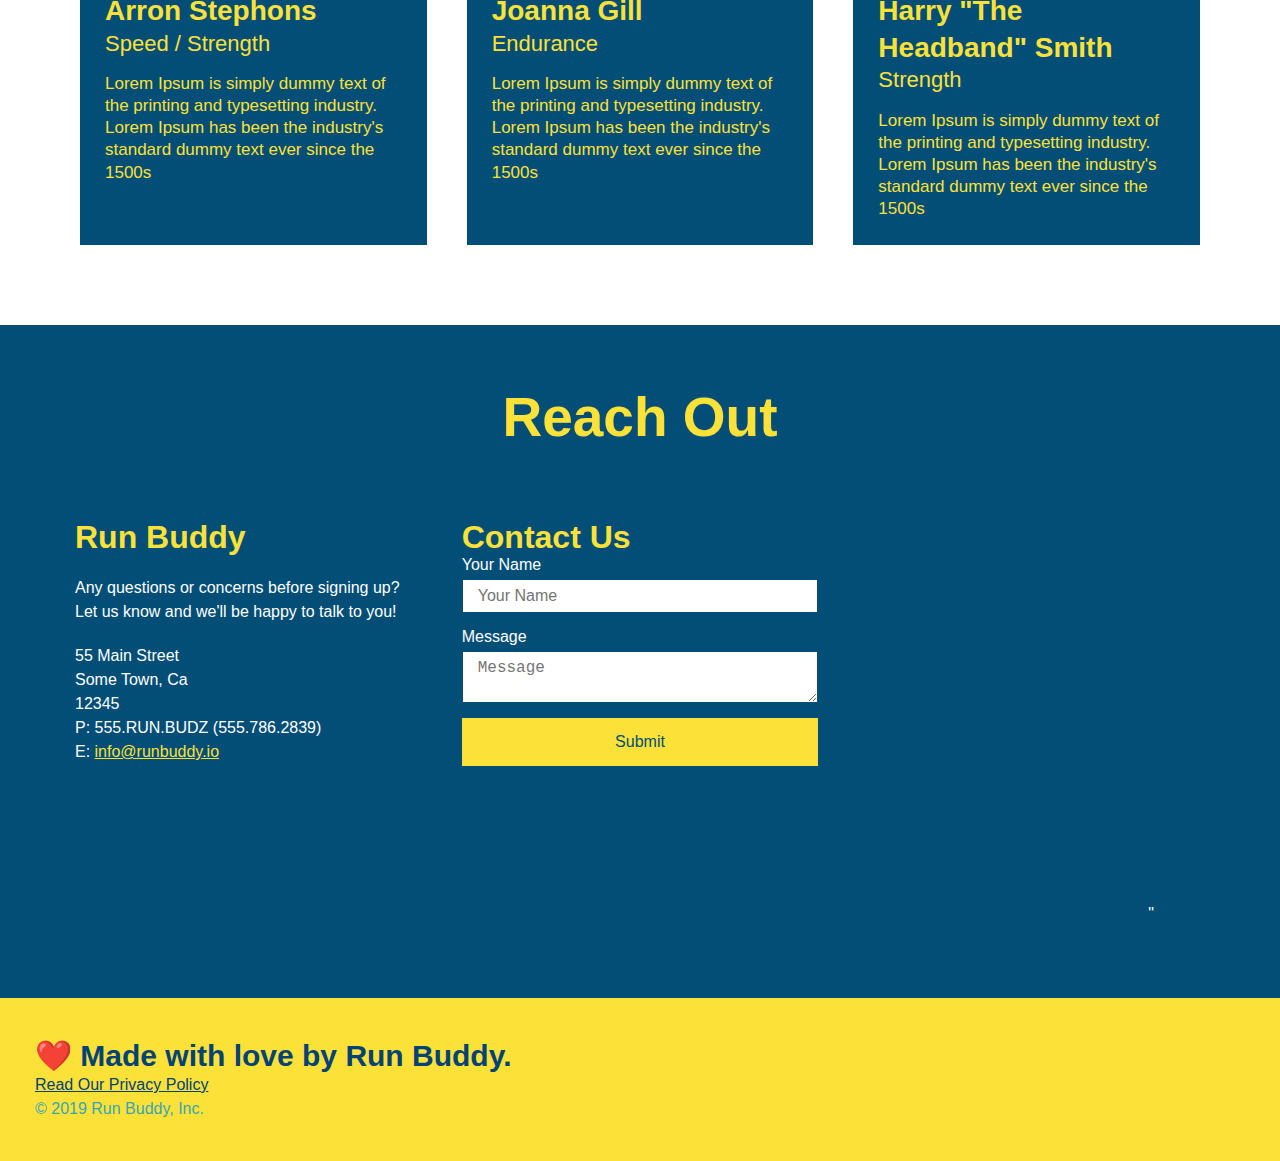
==== commit af43bb03: "added flexbox to reach out" ====
--- a/index.html
+++ b/index.html
@@ -235,41 +235,46 @@
                 Reach Out 
                 </h2>                
             </div>
-
-            <div class="contact-info">
-                <iframe src="https://www.google.com/maps/embed?pb=!1m18!1m12!1m3!1d6945.2063314254165!2d-98.4779647246015!3d29.49877324421839!2m3!1f0!2f0!3f0!3m2!1i1024!2i768!4f13.1!3m3!1m2!1s0x865cf55ce53601ff%3A0x7b2a622574555480!2s555%20E%20Basse%20Rd%2C%20San%20Antonio%2C%20TX%2078209!5e0!3m2!1sen!2sus!4v1716636528881!5m2!1sen!2sus"
-                    style="border:0;" 
-                    allowfullscreen="" 
-                    loading="lazy" 
-                    referrerpolicy="no-referrer-when-downgrade">
-                </iframe>"
-                <div class="contact-form">
-                    <h3>Contact Us</h3>
-                    <form>
-                        <label for="contact-name">Your Name</label>
-                        <input type="text" name="contact-name" id="contact-name" placeholder="Your Name" />
-                        <label for="contact-message">Message</label>
-                        <textarea name="contact-message" id="contact-message" placeholder="Message"></textarea>
-                        <button type="Submit"></button>
-                    </form>
-                </div>
-                <div>
-                    <h3>Run Buddy</h3>
-                    <p>Any questions or concerns before signing up?
-                        <br />
-                        Let us know and we'll be happy to talk to you!
-                    </p>
-                    <address>
-                        55 Main Street <br />
-                        Some Town, Ca  <br />
-                        12345 <br />
-                        P: 555.RUN.BUDZ (555.786.2839) <br />
-                        E: <a href="mailto:info@runbuddy.io">info@runbuddy.io</a>
-                    </address>
-                </div>
-            </div>
+            <div>
+                <div class="contact-info">
+                    <div>
+                        <h3>Run Buddy</h3>
+                        <p>Any questions or concerns before signing up?
+                            <br />
+                            Let us know and we'll be happy to talk to you!
+                        </p>
+                        <address>
+                            55 Main Street <br />
+                            Some Town, Ca  <br />
+                            12345 <br />
+                            P: 555.RUN.BUDZ (555.786.2839) <br />
+                            E: <a href="mailto:info@runbuddy.io">info@runbuddy.io</a>
+                        </address>
+                    </div>
+
+                    <div class="contact-form">
+                        <h3>Contact Us</h3>
+                        <form>
+                            <label for="contact-name">Your Name</label>
+                            <input type="text" name="contact-name" id="contact-name" placeholder="Your Name" />
+                            <label for="contact-message">Message</label>
+                            <textarea name="contact-message" id="contact-message" placeholder="Message"></textarea>
+                            <button type="Submit">Submit</button>
+                        </form>
+                    </div>
+
+
+                    <div>
+                        <iframe src="https://www.google.com/maps/embed?pb=!1m18!1m12!1m3!1d6945.2063314254165!2d-98.4779647246015!3d29.49877324421839!2m3!1f0!2f0!3f0!3m2!1i1024!2i768!4f13.1!3m3!1m2!1s0x865cf55ce53601ff%3A0x7b2a622574555480!2s555%20E%20Basse%20Rd%2C%20San%20Antonio%2C%20TX%2078209!5e0!3m2!1sen!2sus!4v1716636528881!5m2!1sen!2sus"
+                            style="border:0;" 
+                            allowfullscreen="" 
+                            loading="lazy" 
+                            referrerpolicy="no-referrer-when-downgrade">
+                        </iframe>"                        
+                    </div>
+                </div>
             
-            
+            </div>
         </section>
 
         <!-- footer  -->
--- a/assets/css/style.css
+++ b/assets/css/style.css
@@ -290,21 +290,26 @@
     background: #024e76;
 }
 
+.contact-info {
+    display: flex;
+    justify-content: space-between;
+    flex-wrap: wrap;
+}
+
+.contact-info > * {
+    flex: 1;
+    margin: 15px;
+}
+
 .contact h2 {
     color: #fce138;
 }
 
 .contact iframe {
-    width: 400px;
     height: 400px;
 }
 
 .contact-info div {
-    width: 410px;
-    display: inline-block;
-    vertical-align: top;
-    text-align: left;
-    margin: 30px 0 0 60px;
     color: white;
 }
 
@@ -316,12 +321,33 @@
 .contact-info p, .contact-info address {
     margin: 20px 0;
     line-height: 1.5;
-    font-size: 20px;
+    font-size: 16px;
     font-style: normal;
 }
 
 .contact-info a {
     color: #fce138;
+}
+
+.contact-form input, .contact-form textarea {
+    border: 1px solid #024e76;
+    display: block;
+    padding: 7px 15px;
+    font-size: 16px;
+    color: #024e76;
+    width: 100%;
+    margin-bottom: 15px;
+    margin-top: 5px;
+}
+
+.contact-form button {
+    width: 100%;
+    border: none;
+    background: #fce138;
+    color: #024e76;
+    text-align: center;
+    padding: 15px 0;
+    font-size: 16px;
 }
 
 
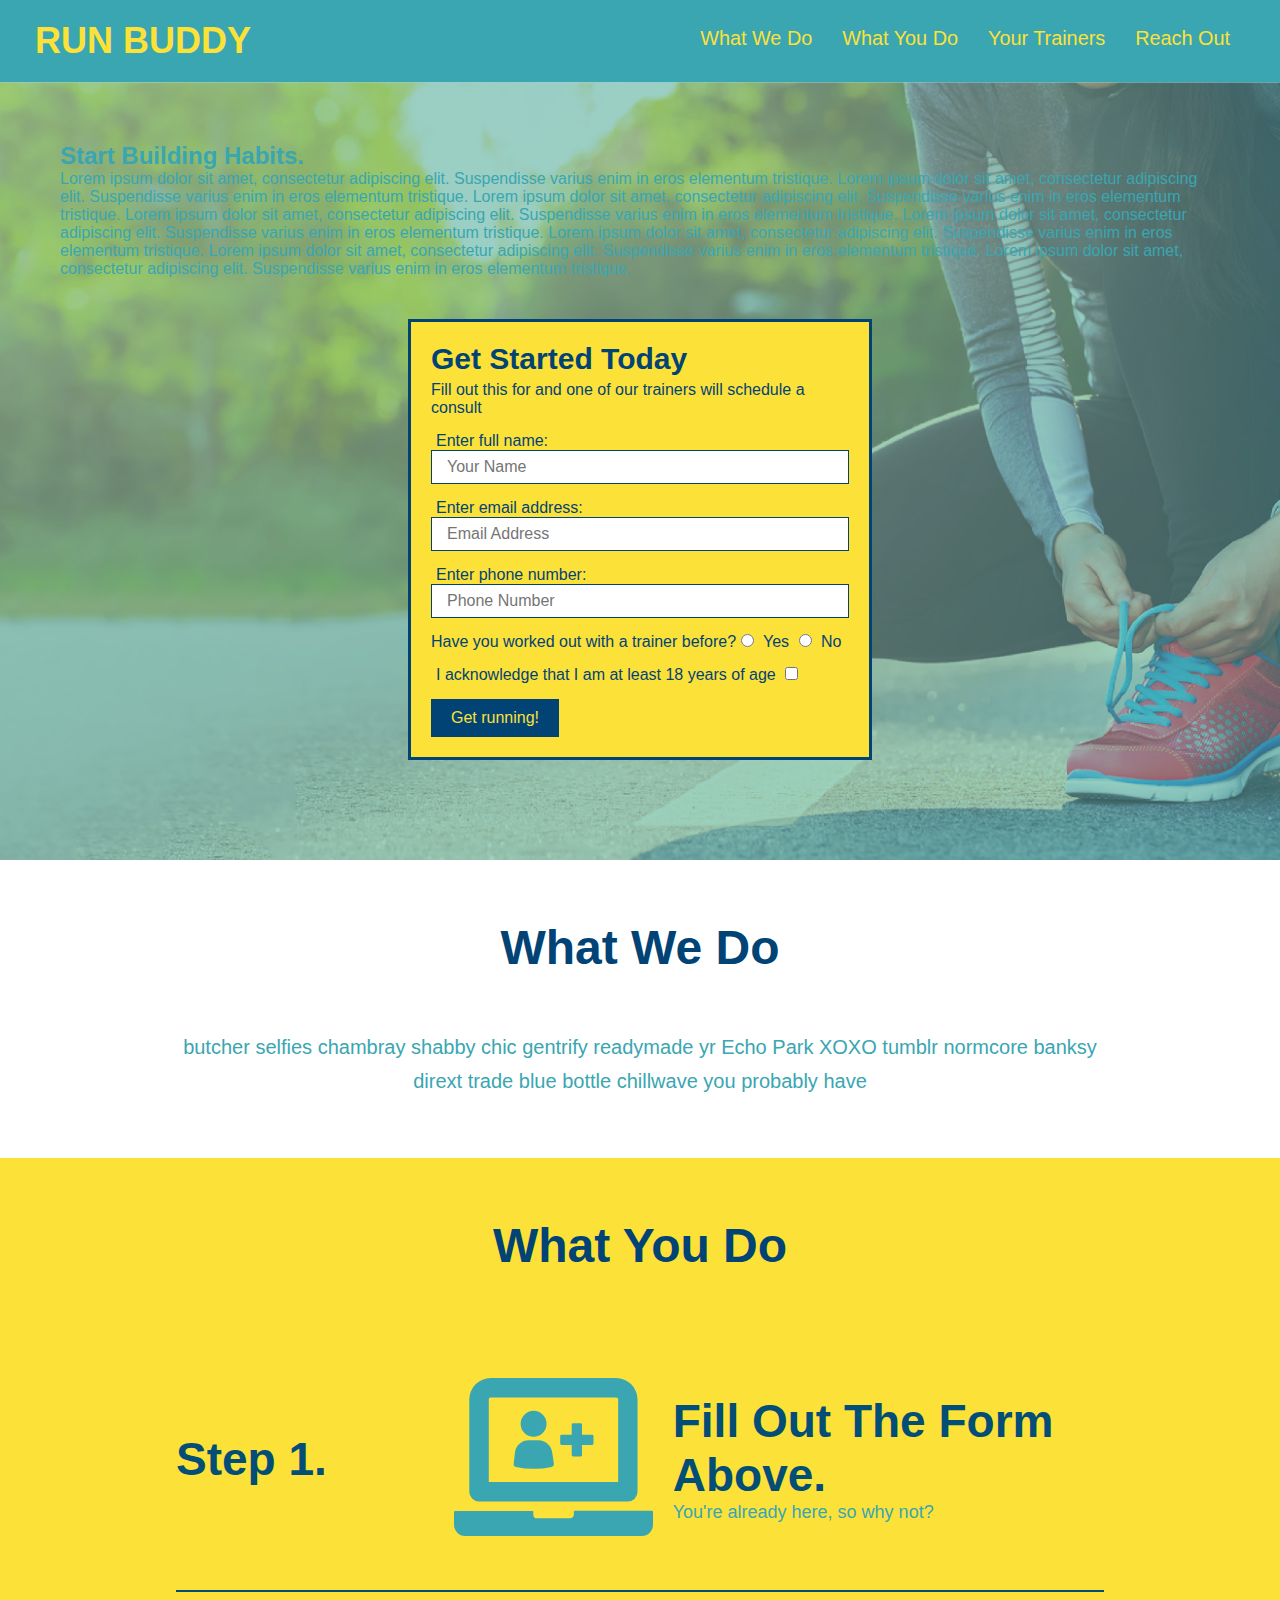
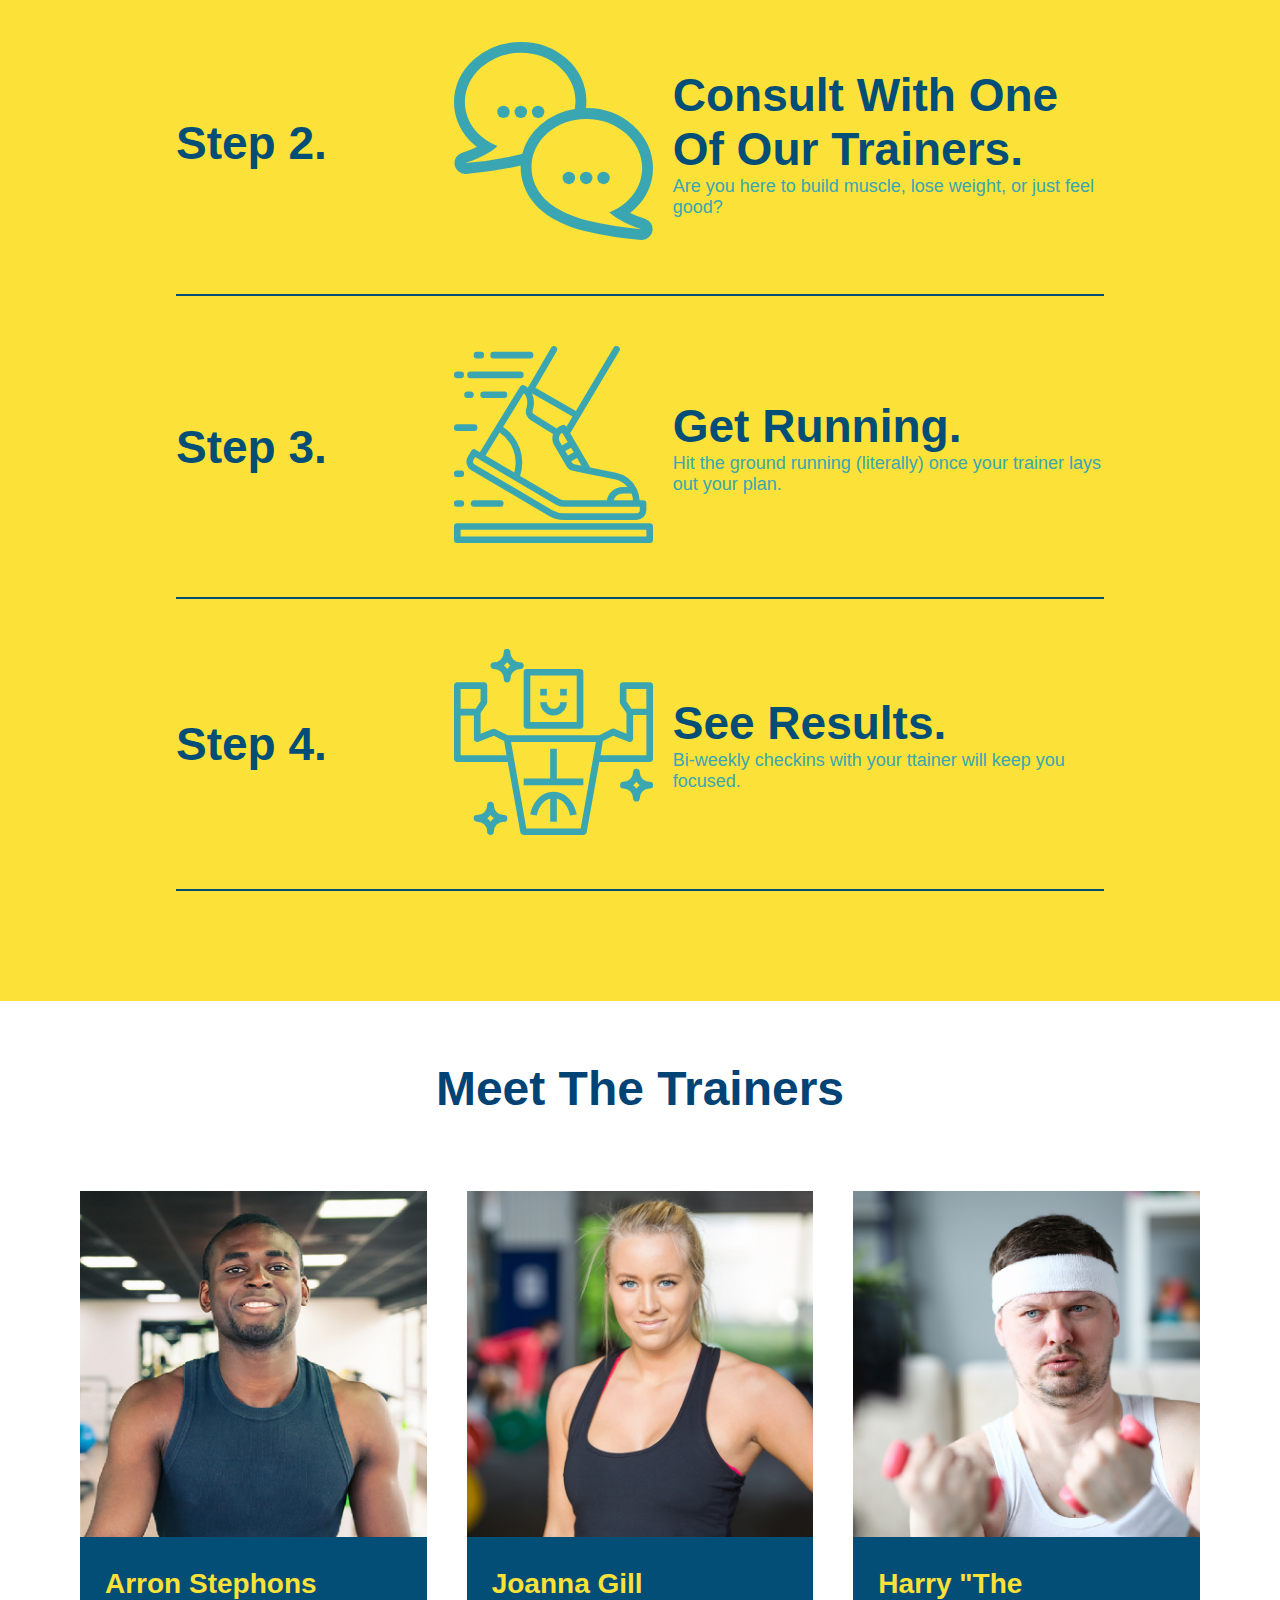
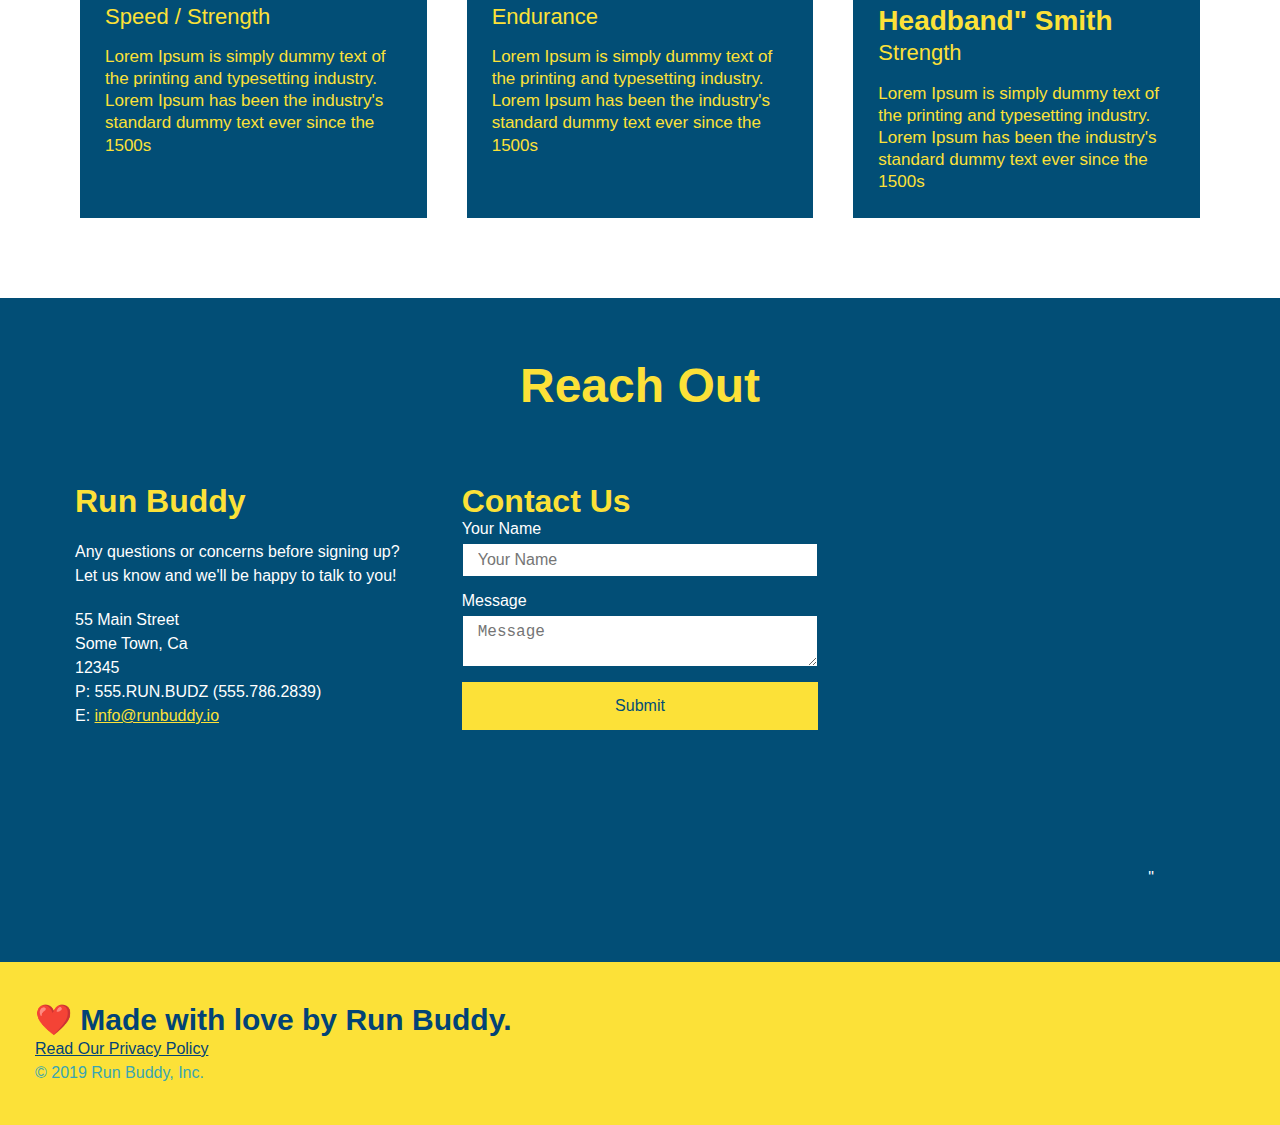
==== commit 56620aec: "setting up media queries" ====
--- a/index.html
+++ b/index.html
@@ -6,6 +6,11 @@
         <!-- Meta tags give the browser extra information about the paege and sometimes for display purposes and sometimes for SEO search engine optimization -->
         <!-- The charset meta tag is important to include beaucse it specifies te range ofcharacters(letters, numbers, symbols, etc.) that can be used -->
         <meta charset="UTF-8" />
+        <!-- name attribute indenifies the type of meta element to the browser in this case the "viewport"  -->
+         <!-- content can set the content's width as well as the zoom level with the following two property values 
+          width=device-width represents the width of the device and sets the virtual viewport's width 
+          initial-scale=1.0 the value of 1.0 sets the initial zoom level to "normal" or no zoom-->
+        <meta name="viewport" content="width=device-width, initial-scale=1.0" />
         <!-- style sheet  -->
         <!-- rel provides information about the document and the href in the link element tells HTML document to go find a specific resource(file)  -->
         <link rel="stylesheet" href="./assets/css/style.css" />
--- a/assets/css/style.css
+++ b/assets/css/style.css
@@ -49,7 +49,7 @@
   
 
 header nav ul li a {
-    margin: 0 30px;
+    padding: 10px 15px;
     font-weight: lighter;
     font-size: 1.55vw;
 }
@@ -84,7 +84,7 @@
 }
 
 .section-title {
-    font-size: 55px;
+    font-size: 48px;
     color: #024376;
     margin-bottom: 35px;
     padding-bottom: 20px;
@@ -115,6 +115,7 @@
      display: flex;
      justify-content: center;
      flex-wrap: wrap;
+     align-items: flex-start;
 }
 
 .hero-cta {
@@ -123,7 +124,7 @@
     margin: 3.5%;
     color: #fff;
     font-size: 18px;
-    line-height: 1.3;
+    line-height: 1.2;
 }
 
 .hero-cta h2 {
@@ -360,6 +361,14 @@
 
 /* media sizes  start */
 
-@media screen  {
+@media screen and (max-width: 900px) {
+    
+}
+
+@media screen and (max-width: 768px) {
+    
+}
+
+@media screen and (max-width: 575px) {
     
 }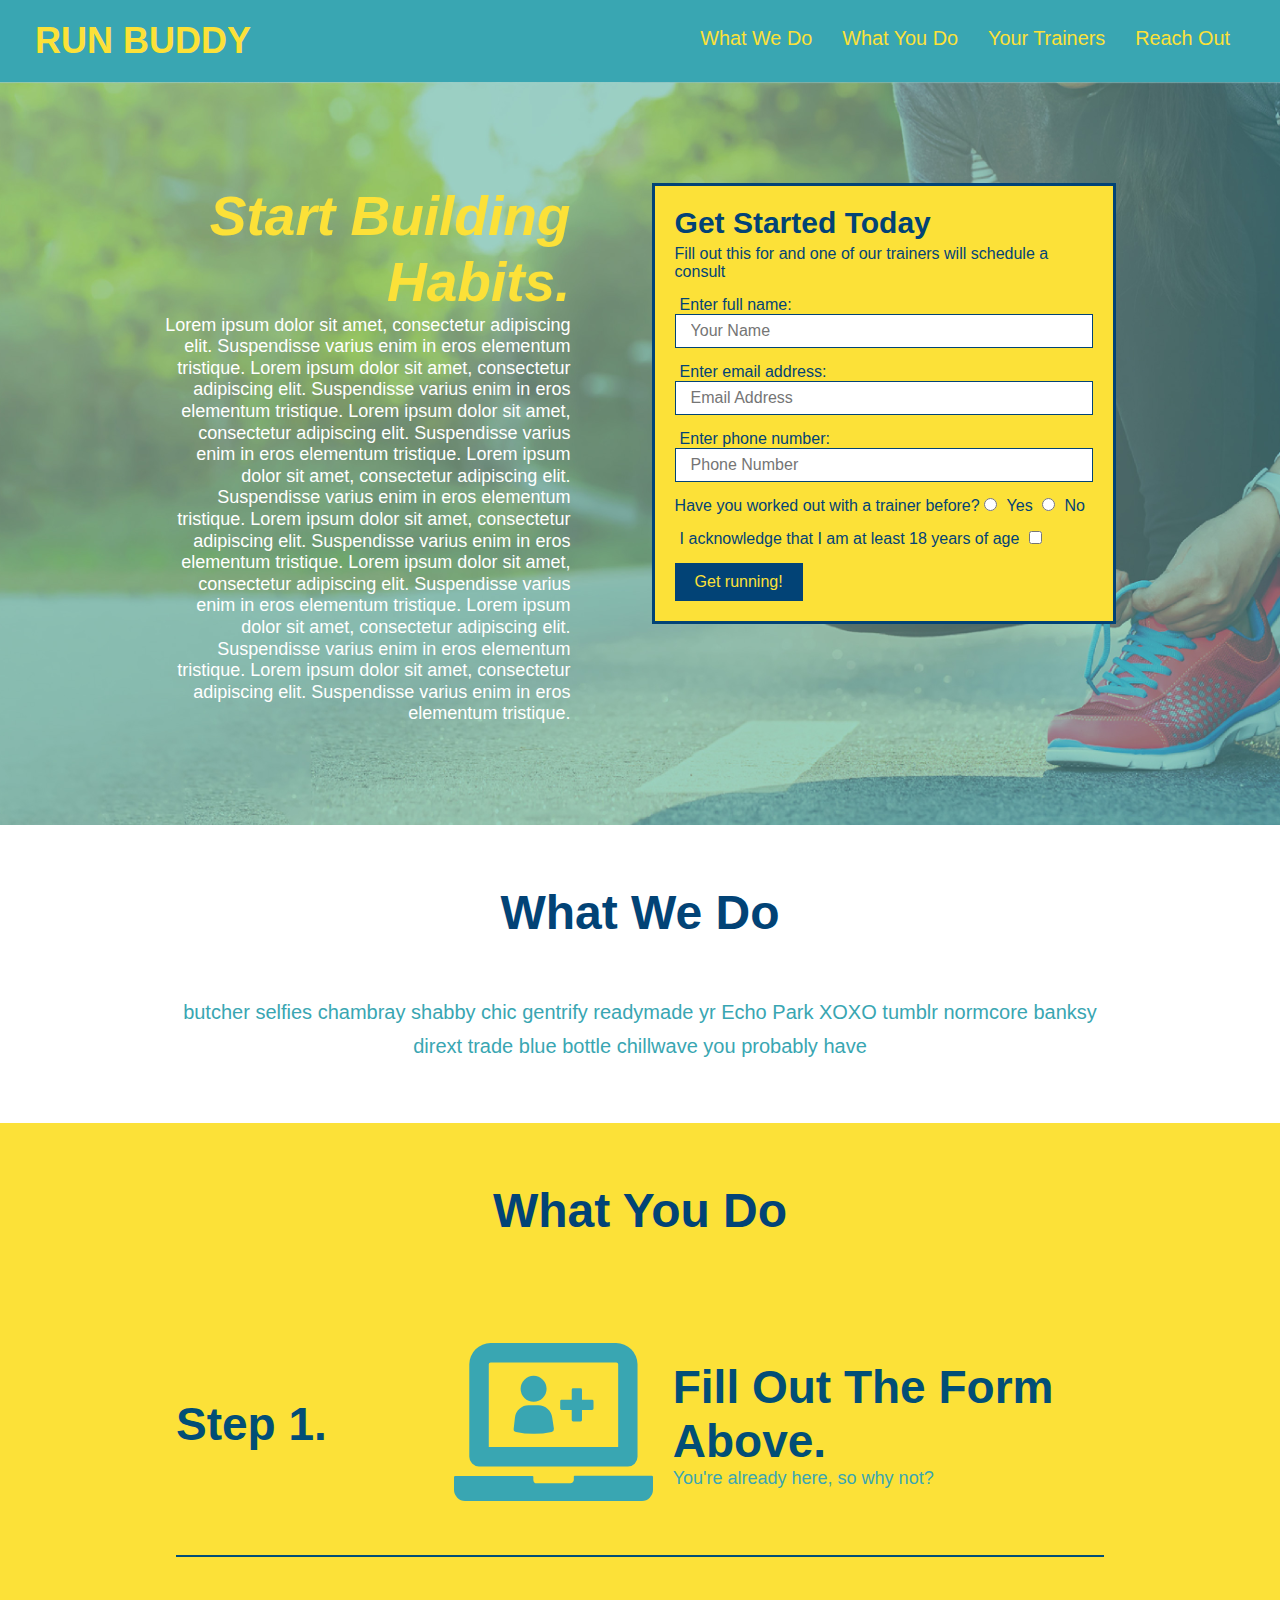
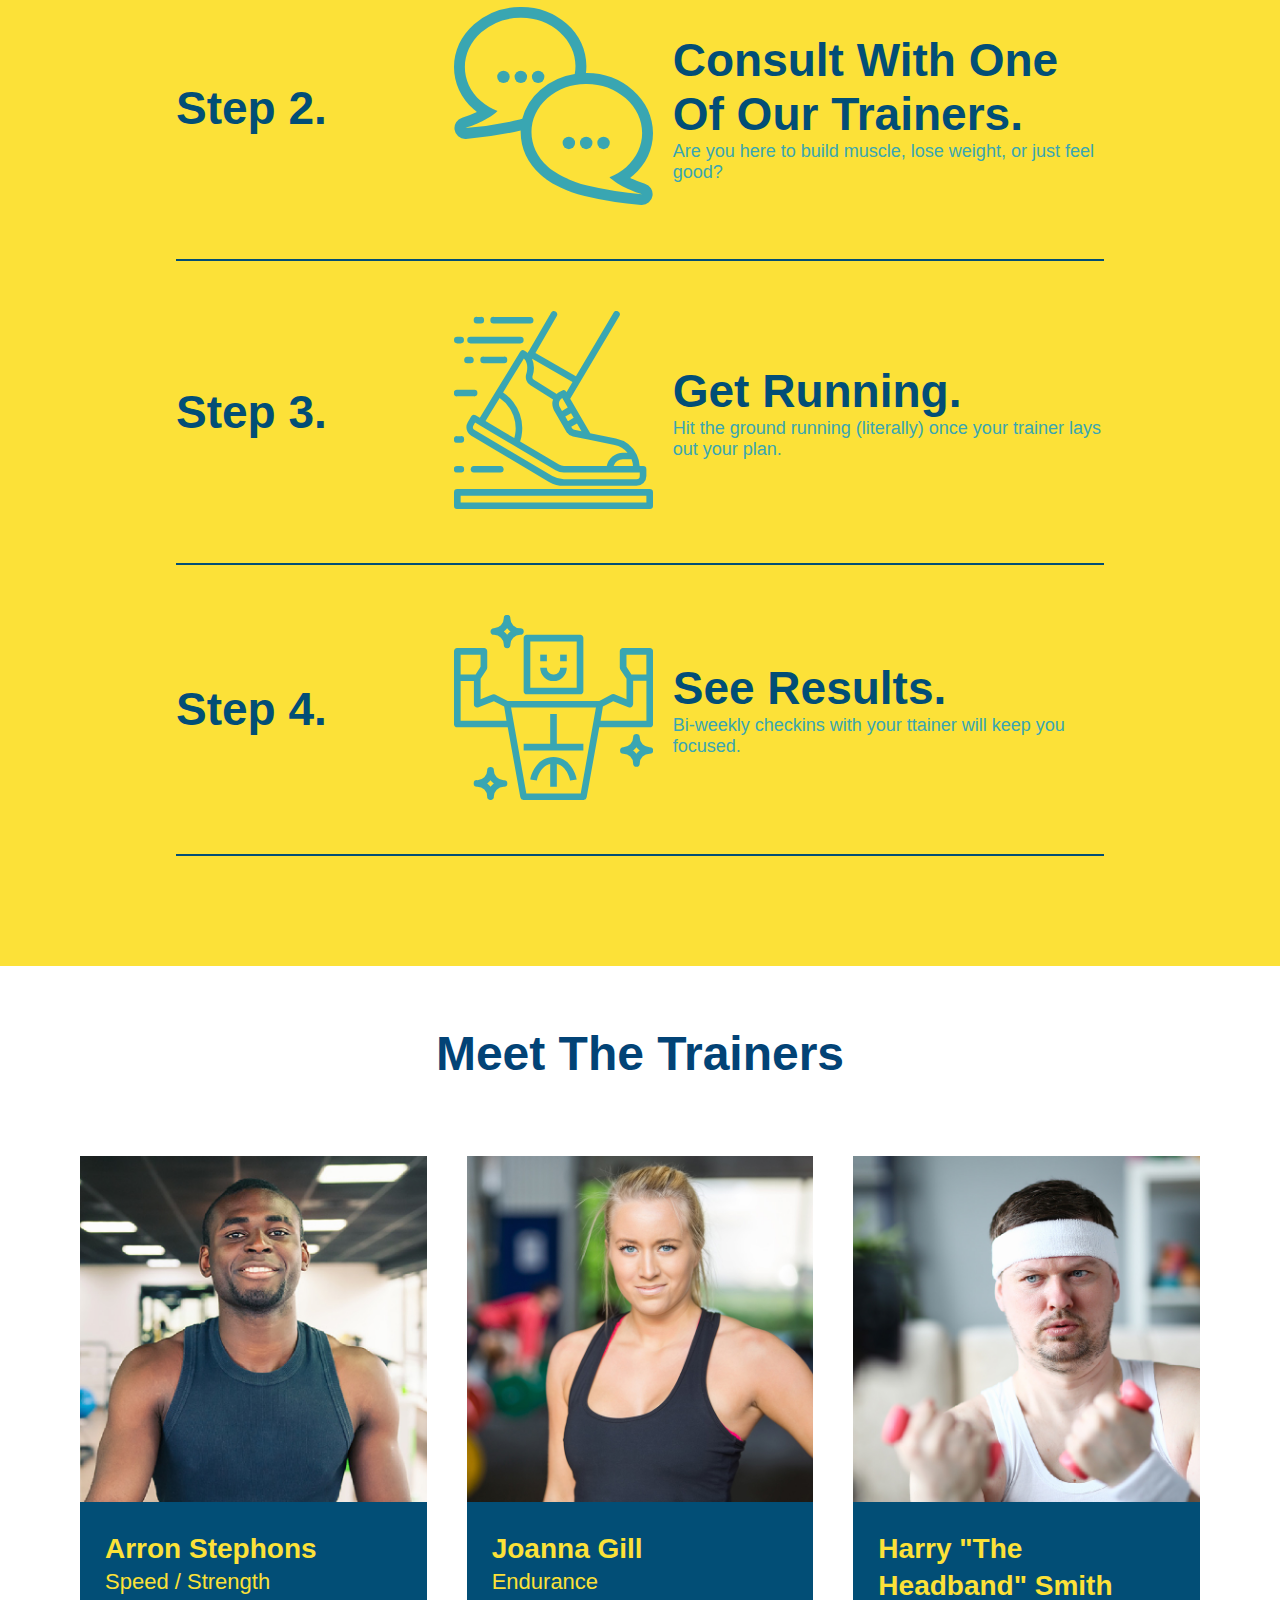
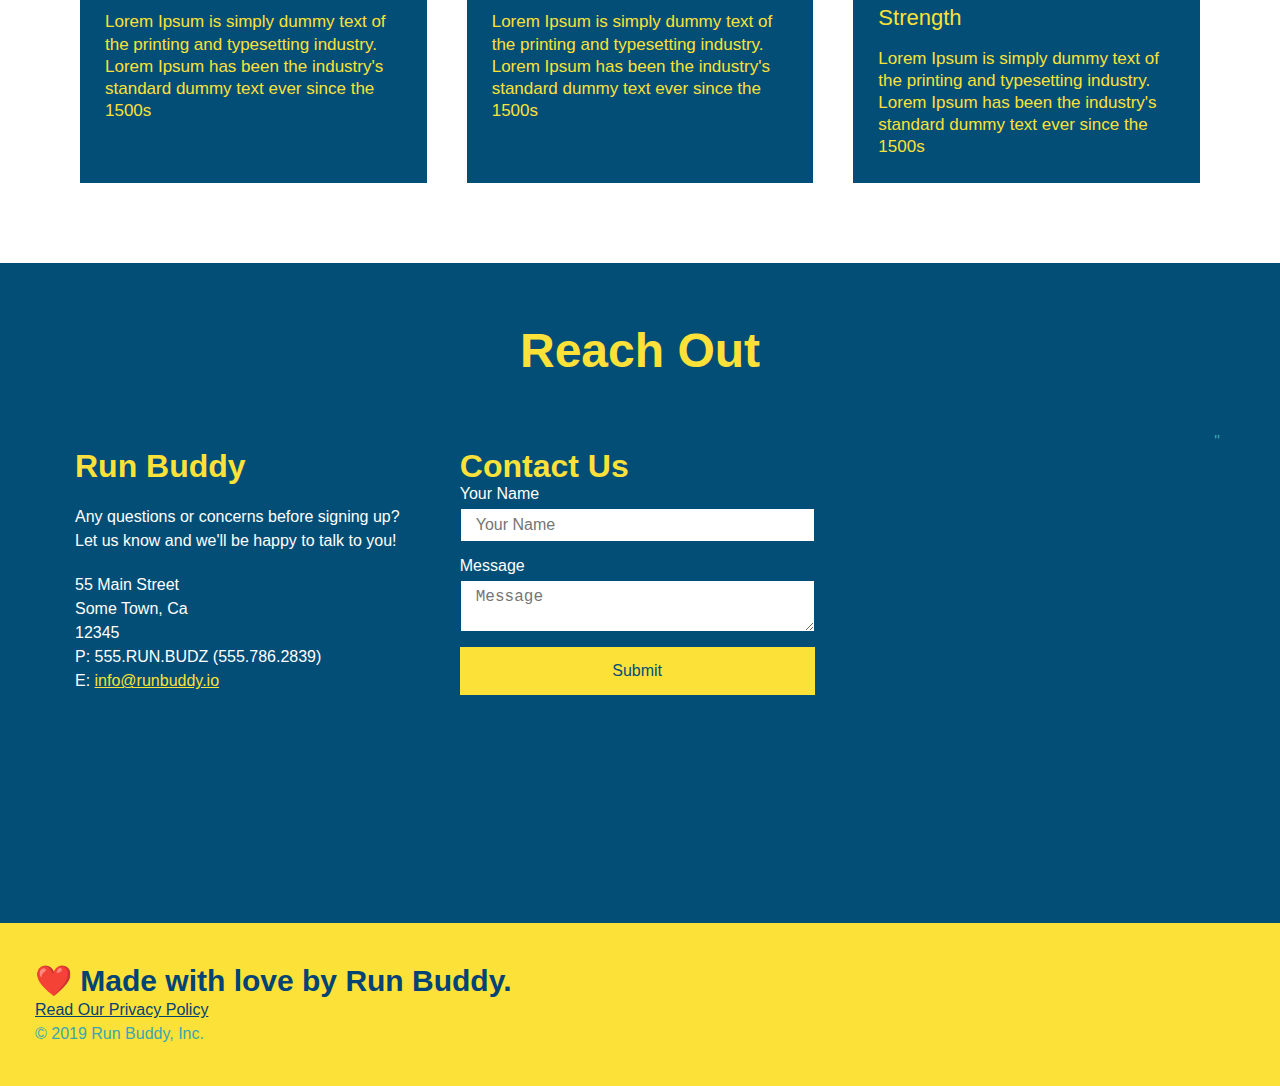
==== commit 8e031781: "added breakpoints for different screen sizes" ====
--- a/index.html
+++ b/index.html
@@ -53,7 +53,7 @@
         </header>
         <!-- hero/jumbotron section -->
         <section class="hero">
-            <div>
+            <div class="hero-cta">
                 <h2>
                     Start Building Habits.
                 </h2>
@@ -240,7 +240,7 @@
                 Reach Out 
                 </h2>                
             </div>
-            <div>
+
                 <div class="contact-info">
                     <div>
                         <h3>Run Buddy</h3>
@@ -269,17 +269,17 @@
                     </div>
 
 
-                    <div>
+                    
                         <iframe src="https://www.google.com/maps/embed?pb=!1m18!1m12!1m3!1d6945.2063314254165!2d-98.4779647246015!3d29.49877324421839!2m3!1f0!2f0!3f0!3m2!1i1024!2i768!4f13.1!3m3!1m2!1s0x865cf55ce53601ff%3A0x7b2a622574555480!2s555%20E%20Basse%20Rd%2C%20San%20Antonio%2C%20TX%2078209!5e0!3m2!1sen!2sus!4v1716636528881!5m2!1sen!2sus"
                             style="border:0;" 
                             allowfullscreen="" 
                             loading="lazy" 
                             referrerpolicy="no-referrer-when-downgrade">
                         </iframe>"                        
-                    </div>
+                   
                 </div>
             
-            </div>
+    
         </section>
 
         <!-- footer  -->
--- a/assets/css/style.css
+++ b/assets/css/style.css
@@ -361,14 +361,103 @@
 
 /* media sizes  start */
 
-@media screen and (max-width: 900px) {
-    
+@media screen and (max-width: 980px) {
+    header {
+        padding-bottom: 0;
+        justify-content: center;
+    }
+
+    header h1 {
+        width: 100%;
+        text-align: center;
+    }
+
+    header nav ul {
+        margin-top: 20px;
+        width: 100%;
+        justify-content: center;
+    }
+
+    footer h2, footer div {
+        text-align: center;
+        width: 100%;
+    }
+
+    .hero-cta, .hero-form{
+        width: 100%;
+    }
+
+    .hero-cta {
+        text-align: center;
+    }
+
+    .section-title {
+        width: 80%;
+    }
+
+    .trainer {
+        flex: 0 70%;
+    }
+
+    .contact-info iframe {
+        flex: 1 100%;
+    }
 }
 
 @media screen and (max-width: 768px) {
-    
+    section {
+        padding: 30px 15px;
+    }
+
+    .step h3 {
+        flex: 1 100%;
+        text-align: center;
+    }
+
+    .step-info {
+        flex: 2 100%;
+        text-align: center;
+        justify-content: center;
+    }
+
+    .step-img {
+        flex: 0 32%;
+        margin-right: 0;
+        margin-top: 15px;
+        margin-bottom: 15px;
+    }
+
+    .step-text {
+        flex: 100%;
+    }
 }
 
 @media screen and (max-width: 575px) {
-    
+    .hero-form button {
+        width: 100%;
+    }
+
+    .section-title {
+        width: 95%;
+    }
+
+    .intro p {
+        width: 100%;
+    }
+
+    .trainer {
+        flex: 0 100%;
+    }
+
+    .contact-info{
+        text-align: center;
+    }
+
+    .contact-info > * {
+        flex: 0 100%;
+    }
+
+    .contact-form {
+        order: 3;
+    }
 }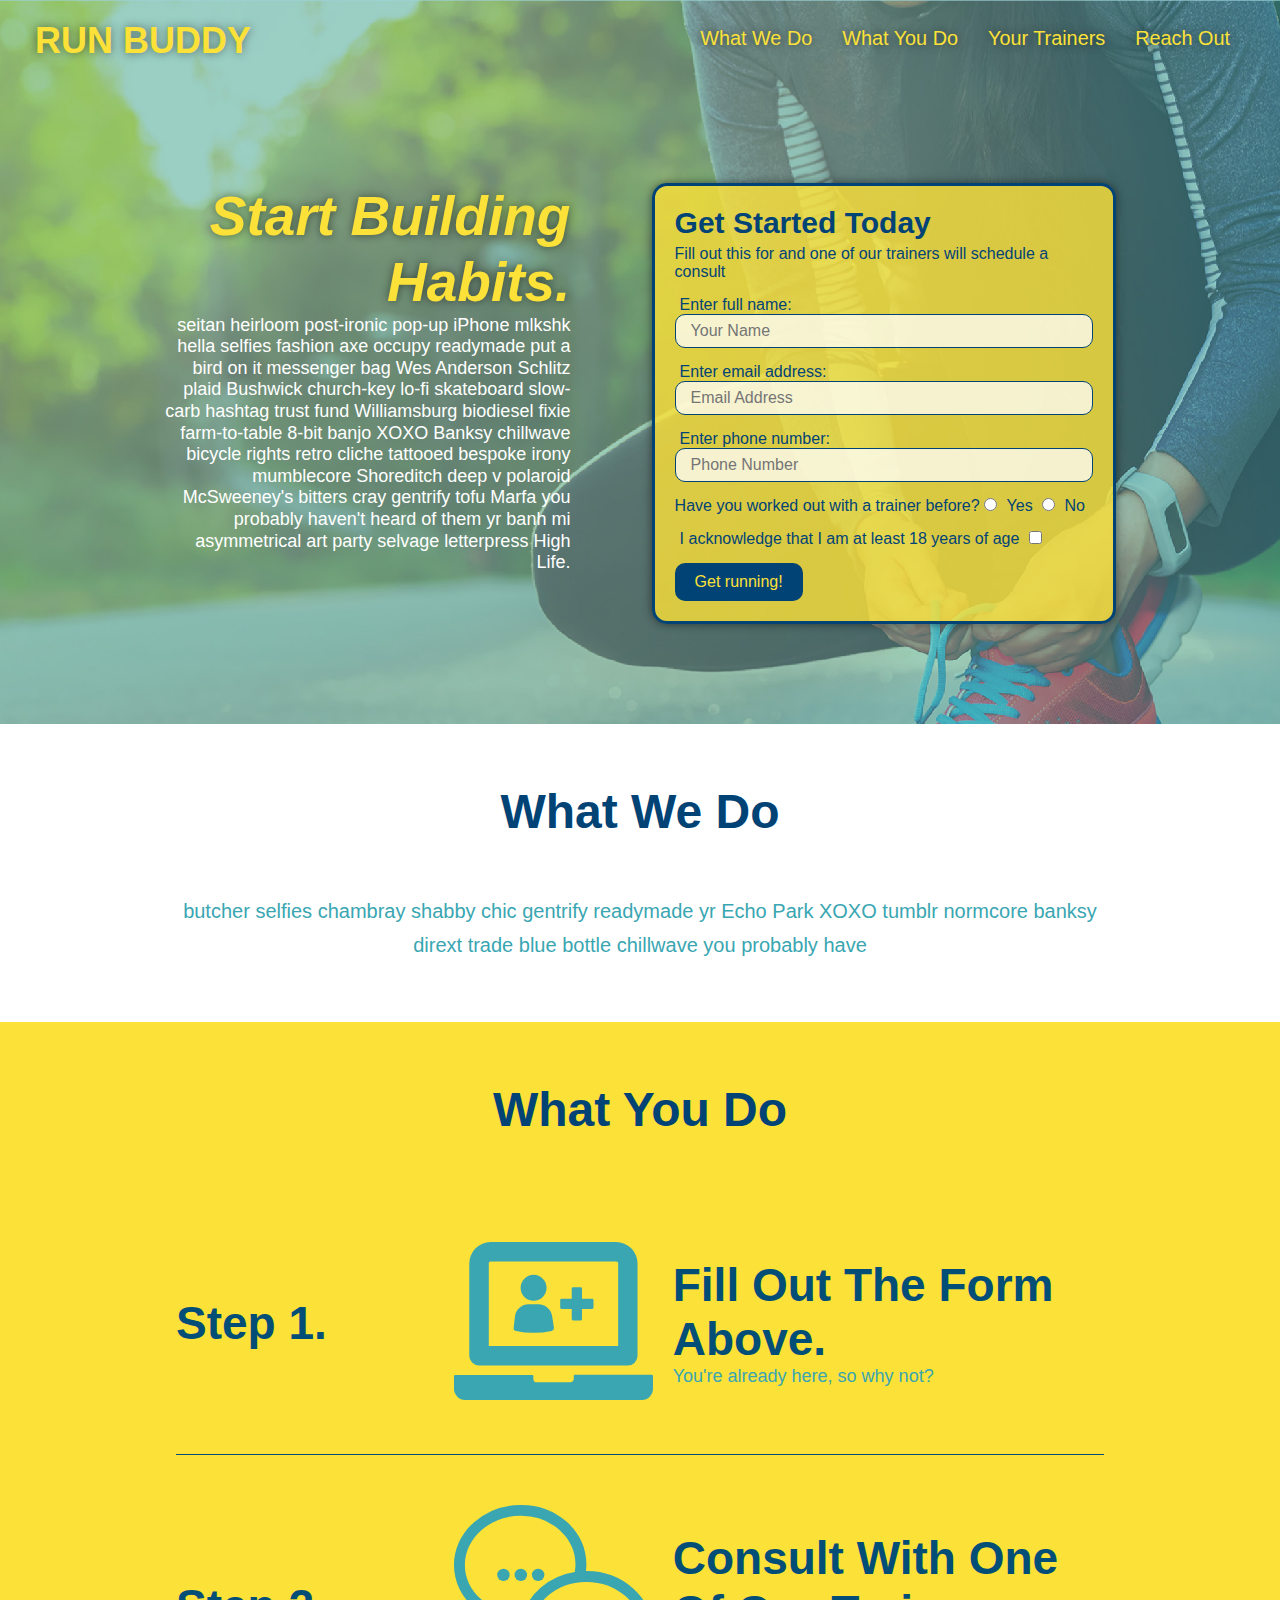
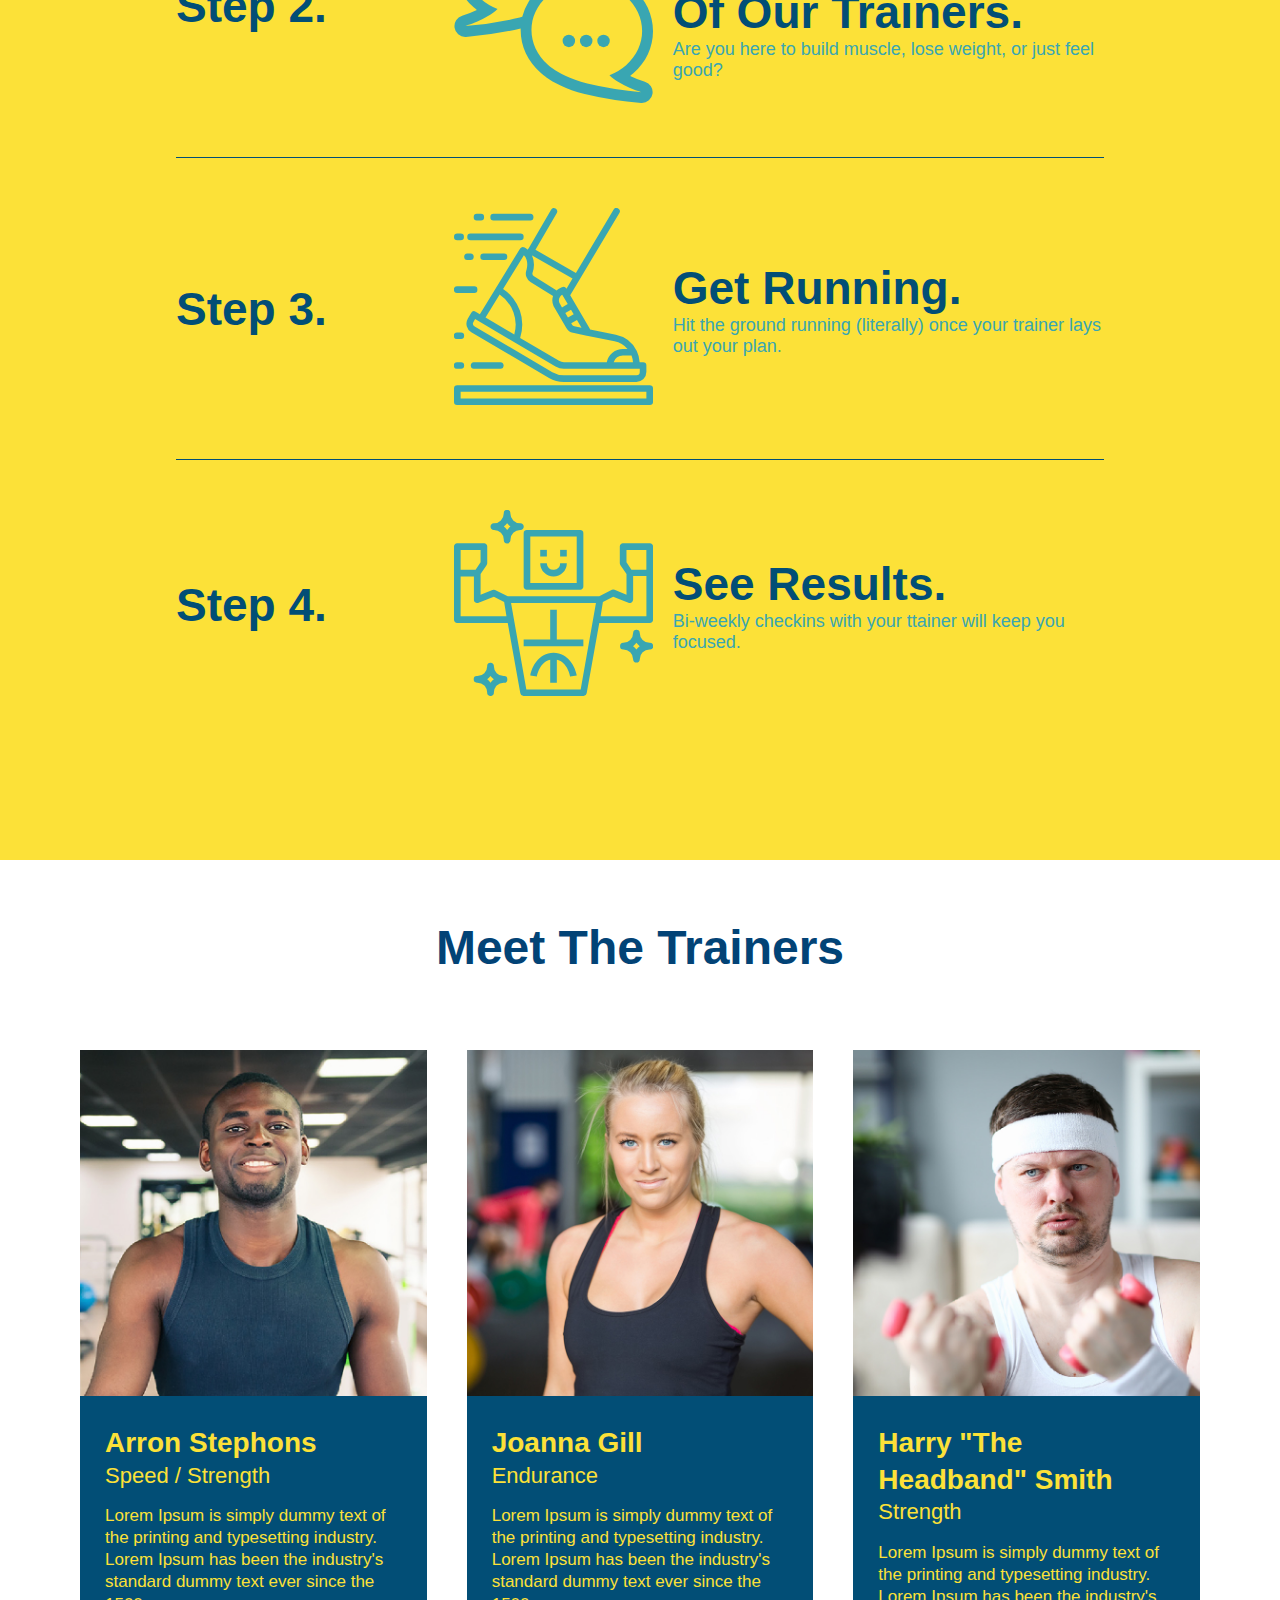
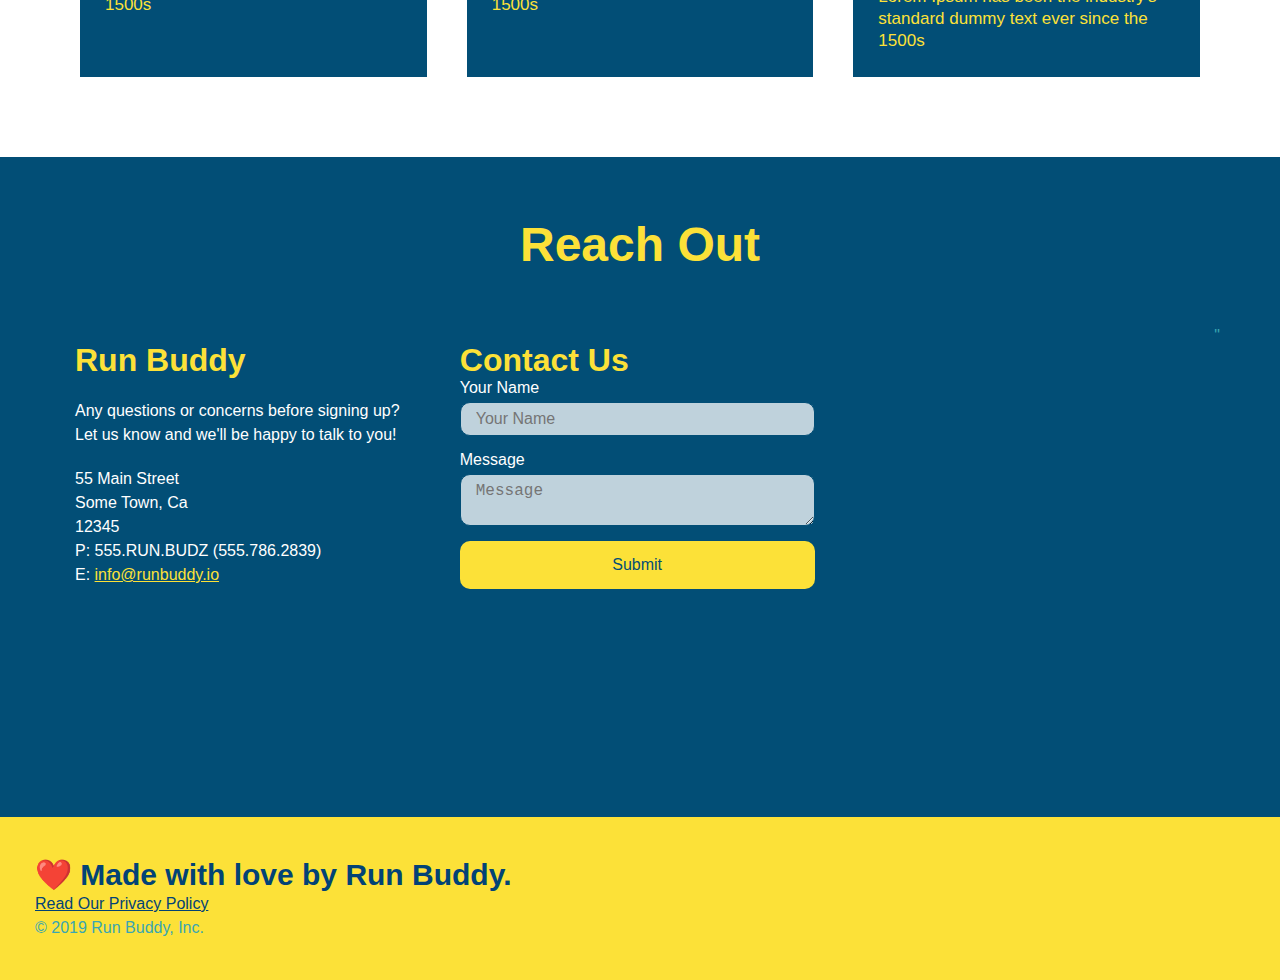
==== commit 19d51af1: "added aesthetics" ====
--- a/index.html
+++ b/index.html
@@ -58,22 +58,11 @@
                     Start Building Habits.
                 </h2>
                 <p>
-                    Lorem ipsum dolor sit amet, consectetur adipiscing elit. 
-                    Suspendisse varius enim in eros elementum tristique.
-                    Lorem ipsum dolor sit amet, consectetur adipiscing elit. 
-                    Suspendisse varius enim in eros elementum tristique.
-                    Lorem ipsum dolor sit amet, consectetur adipiscing elit. 
-                    Suspendisse varius enim in eros elementum tristique. 
-                    Lorem ipsum dolor sit amet, consectetur adipiscing elit. 
-                    Suspendisse varius enim in eros elementum tristique. 
-                    Lorem ipsum dolor sit amet, consectetur adipiscing elit. 
-                    Suspendisse varius enim in eros elementum tristique. 
-                    Lorem ipsum dolor sit amet, consectetur adipiscing elit. 
-                    Suspendisse varius enim in eros elementum tristique. 
-                    Lorem ipsum dolor sit amet, consectetur adipiscing elit. 
-                    Suspendisse varius enim in eros elementum tristique. 
-                    Lorem ipsum dolor sit amet, consectetur adipiscing elit. 
-                    Suspendisse varius enim in eros elementum tristique. 
+                    seitan heirloom post-ironic pop-up iPhone mlkshk hella selfies fashion axe occupy readymade put a bird on it
+                    messenger bag Wes Anderson Schlitz plaid Bushwick church-key lo-fi skateboard slow-carb hashtag trust fund
+                    Williamsburg biodiesel fixie farm-to-table 8-bit banjo XOXO Banksy chillwave bicycle rights retro cliche
+                    tattooed bespoke irony mumblecore Shoreditch deep v polaroid McSweeney's bitters cray gentrify tofu Marfa you
+                    probably haven't heard of them yr banh mi asymmetrical art party selvage letterpress High Life.
                 </p>
             </div>
             <div class="hero-form">
--- a/assets/css/style.css
+++ b/assets/css/style.css
@@ -21,6 +21,13 @@
     display: flex;
     justify-content: space-between;
     flex-wrap: wrap;
+    position: -webkit-sticky-;
+    position: sticky;
+    top: 0;
+    background-image: url("../images/hero-bg.jpg");
+    background-size: cover;
+    background-attachment: fixed;
+    background-position: 80%;
 }
 
 header h1 {
@@ -28,6 +35,7 @@
     font-size: 36px;
     color: #fce138;
     margin: 0;
+    text-shadow: 0 0 10px rgba(0, 0, 0, 0.5);
 }
 
 header a {
@@ -52,6 +60,14 @@
     padding: 10px 15px;
     font-weight: lighter;
     font-size: 1.55vw;
+    text-shadow: 0 0 10px rgba(0, 0, 0, 0.5);
+}
+
+header nav ul li a:hover{
+    color: #024e76;
+    background: #fce138;
+    border-radius: 15px;
+    text-shadow: none;
 }
 
 footer {
@@ -111,7 +127,8 @@
 .hero {
      background-image: url("../images/hero-bg.jpg");
      background-size: cover;
-     background-position: center;
+     background-attachment: fixed;
+     background-position: 80%;
      display: flex;
      justify-content: center;
      flex-wrap: wrap;
@@ -131,18 +148,21 @@
     font-style: italic;
     font-size: 55px;
     color: #fce138;
+    text-shadow: 0 0 10px rgba(0, 0, 0, 0.5);
 }
 
 /* hero style end  */
 
 /* form style start  */
  .hero-form {
-    background-color: #fce138;
+    background-color: rgba(252, 225, 56, 0.8);
     color: #024376;
     padding: 20px;
     border: 3px solid #024376;
     width: 40%;
     margin: 3.5%;
+    box-shadow: 0 0 10px rgba(0, 0, 0, 0.5);
+    border-radius: 15px;
  }
 
  .hero-form h3 {
@@ -162,6 +182,13 @@
     color: #024e76;
     width: 100%;
     margin-bottom: 15px;
+    border-radius: 10px;
+    background-color: rgba(255, 255, 255, 0.75);
+ }
+
+ .form-input:focus {
+    background-color: rgba(255, 255, 255, 1);
+    outline: none;
  }
 
  .hero-form label {
@@ -174,6 +201,11 @@
     color: #fce138;
     border: none;
     font-size: 16px;
+    border-radius: 10px;
+ }
+
+ .hero-form button:hover {
+    background-color: #39a6b2;
  }
 
 /* form style end  */
@@ -199,7 +231,11 @@
     display: flex;
     flex-wrap: wrap;
     align-items: center;
-    border-bottom: 2px solid #024e76;
+    /* border-bottom: 1px solid #024e76; */
+}
+
+.step:not(:last-child) {
+    border-bottom: 1px solid #024e76;
 }
 
 .step-img {
@@ -339,7 +375,15 @@
     width: 100%;
     margin-bottom: 15px;
     margin-top: 5px;
-}
+    border-radius: 10px;
+    background-color: rgba(255, 255, 255, 0.75);
+}
+
+
+.contact-form input:focus, .contact-form textarea:focus {
+    background-color: rgba(255, 255, 255, 1);
+    outline: none;
+ }
 
 .contact-form button {
     width: 100%;
@@ -349,6 +393,12 @@
     text-align: center;
     padding: 15px 0;
     font-size: 16px;
+    border-radius: 10px;
+}
+
+.contact-form button:hover {
+    color: #fce138;
+    background: #39a6b2;
 }
 
 
@@ -365,6 +415,7 @@
     header {
         padding-bottom: 0;
         justify-content: center;
+        position: relative;
     }
 
     header h1 {
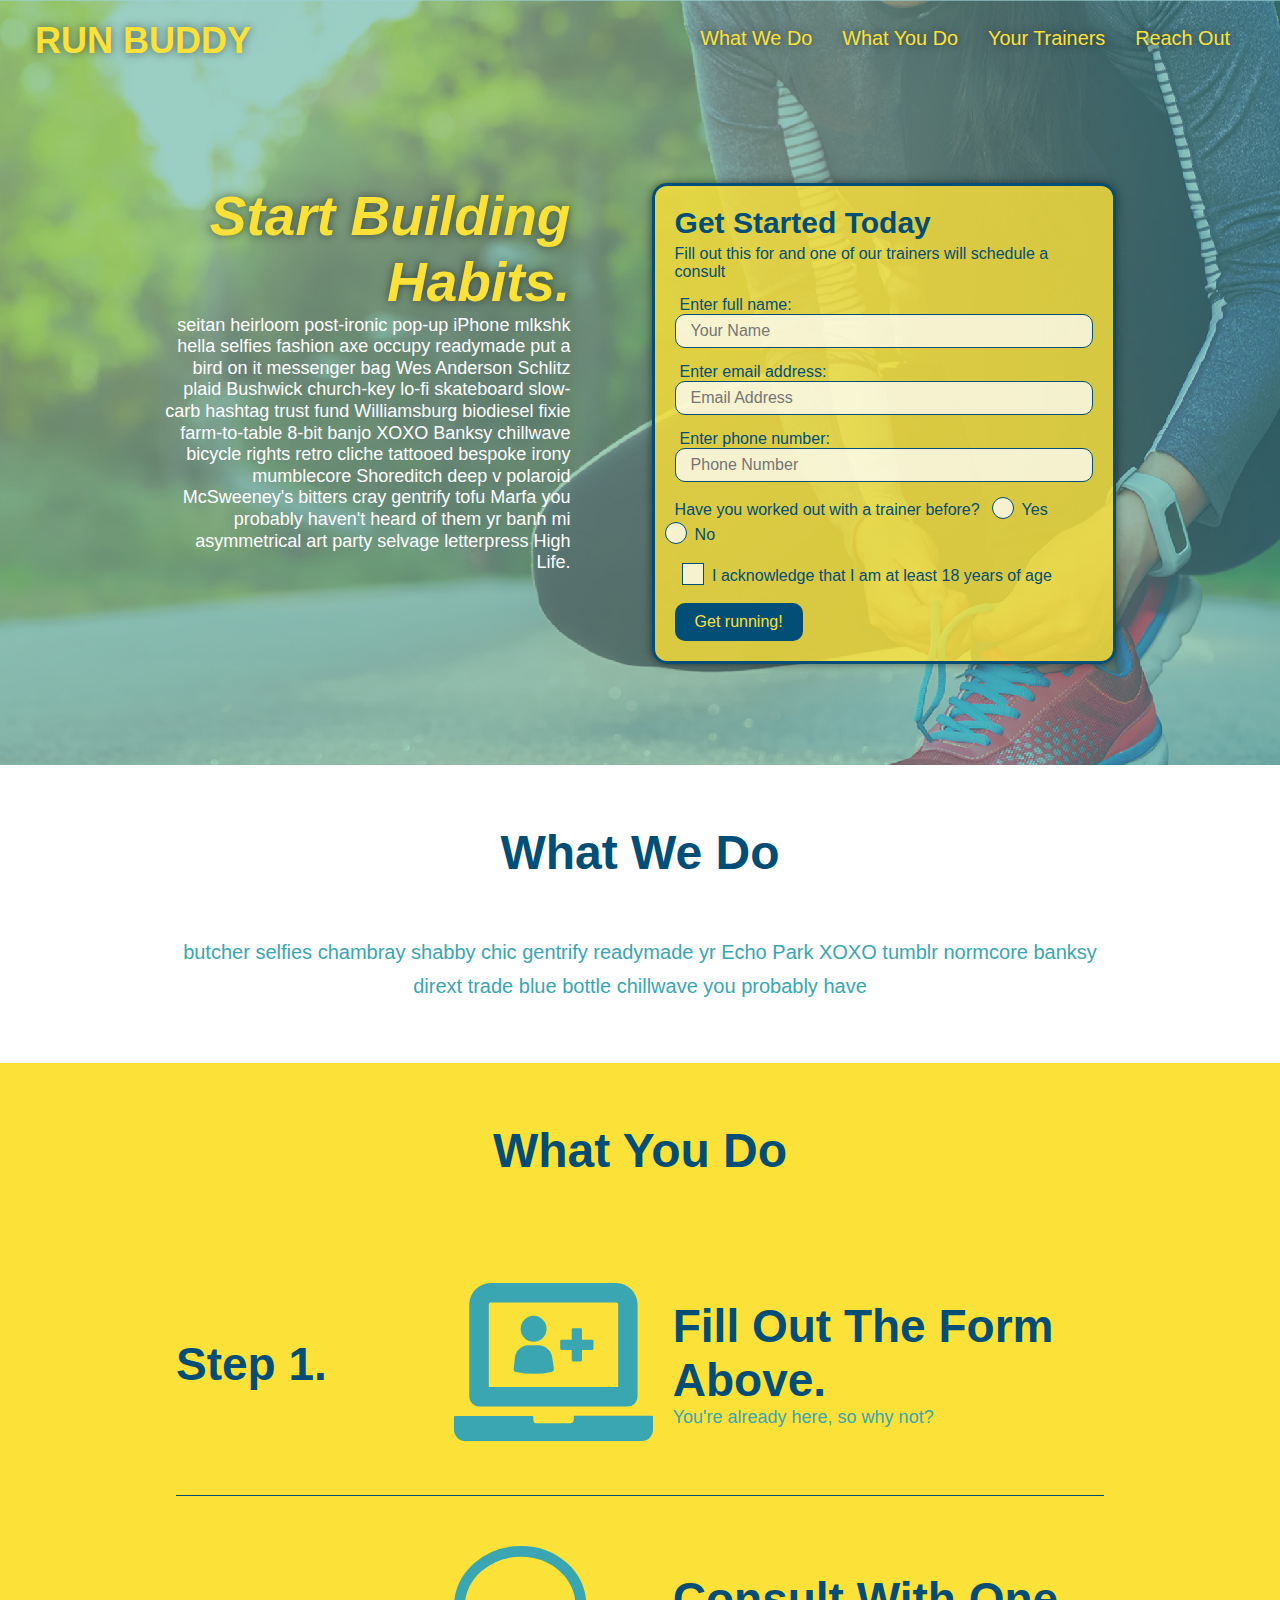
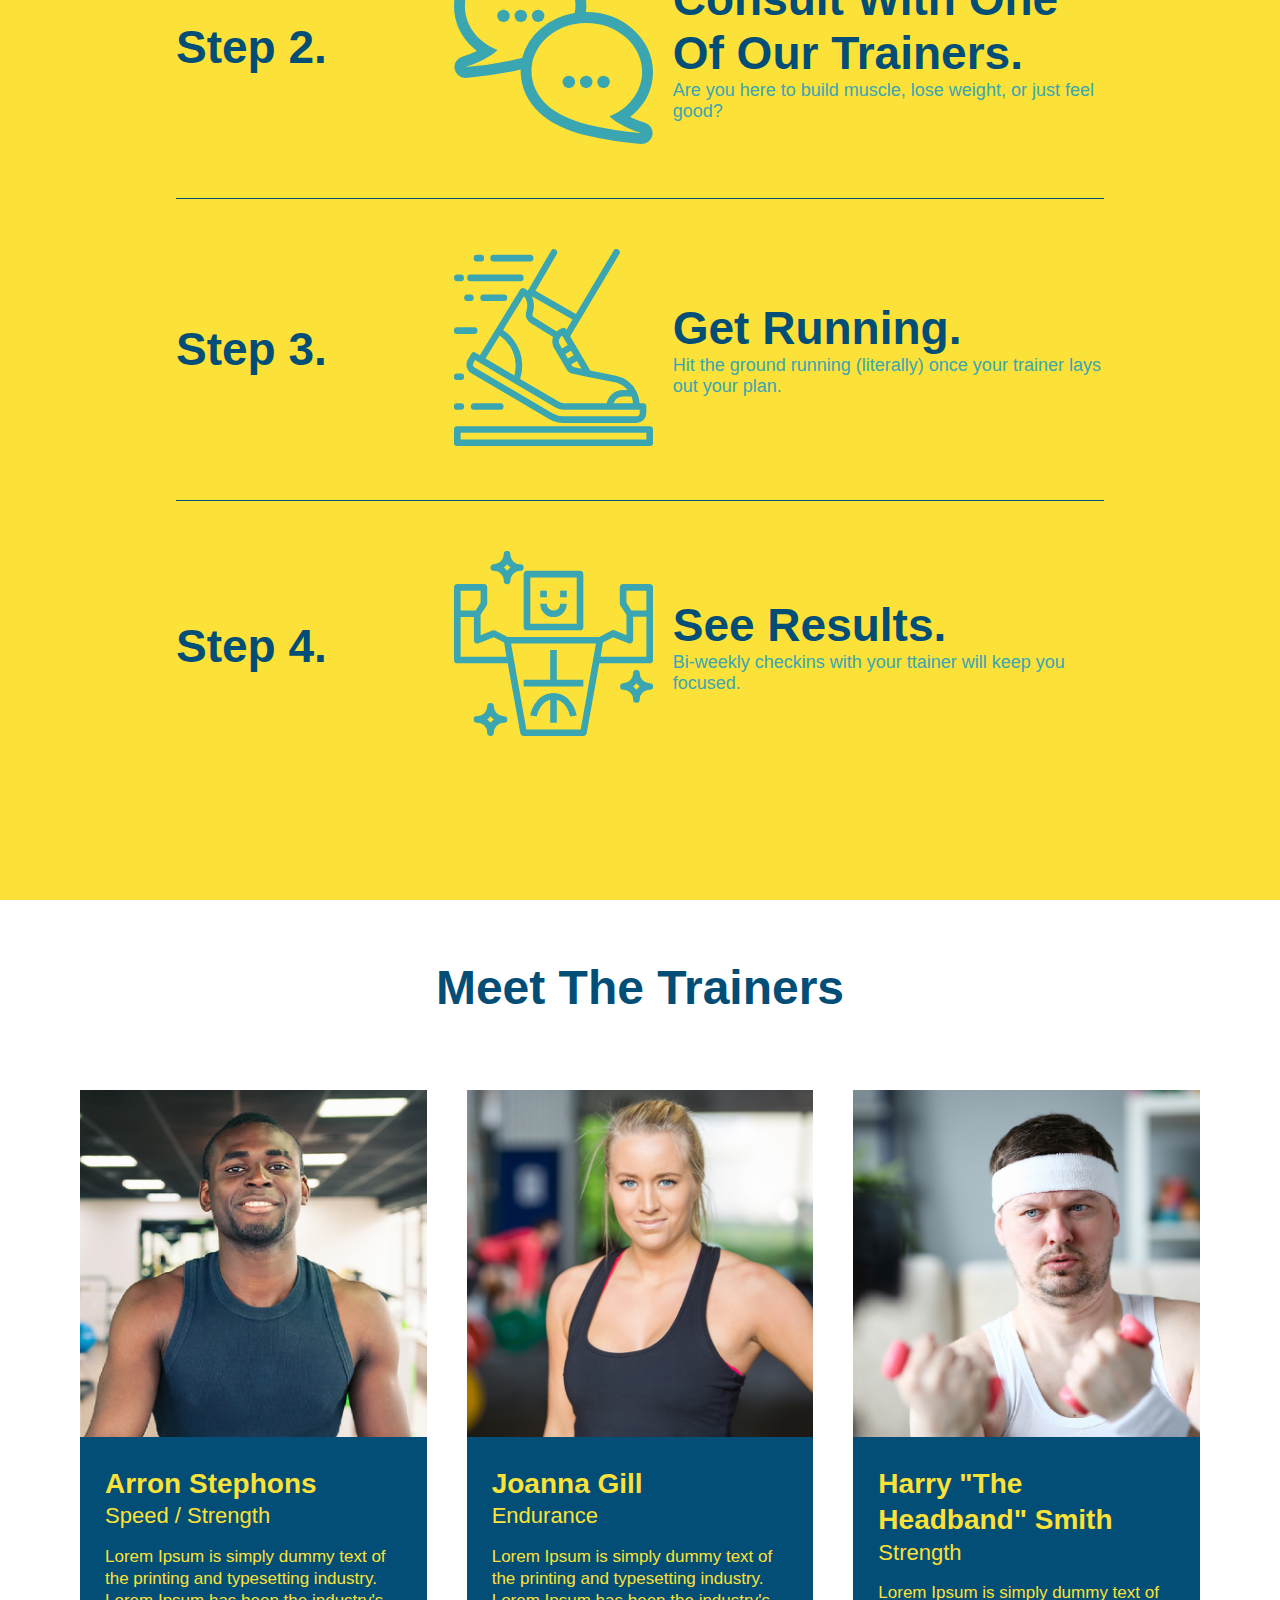
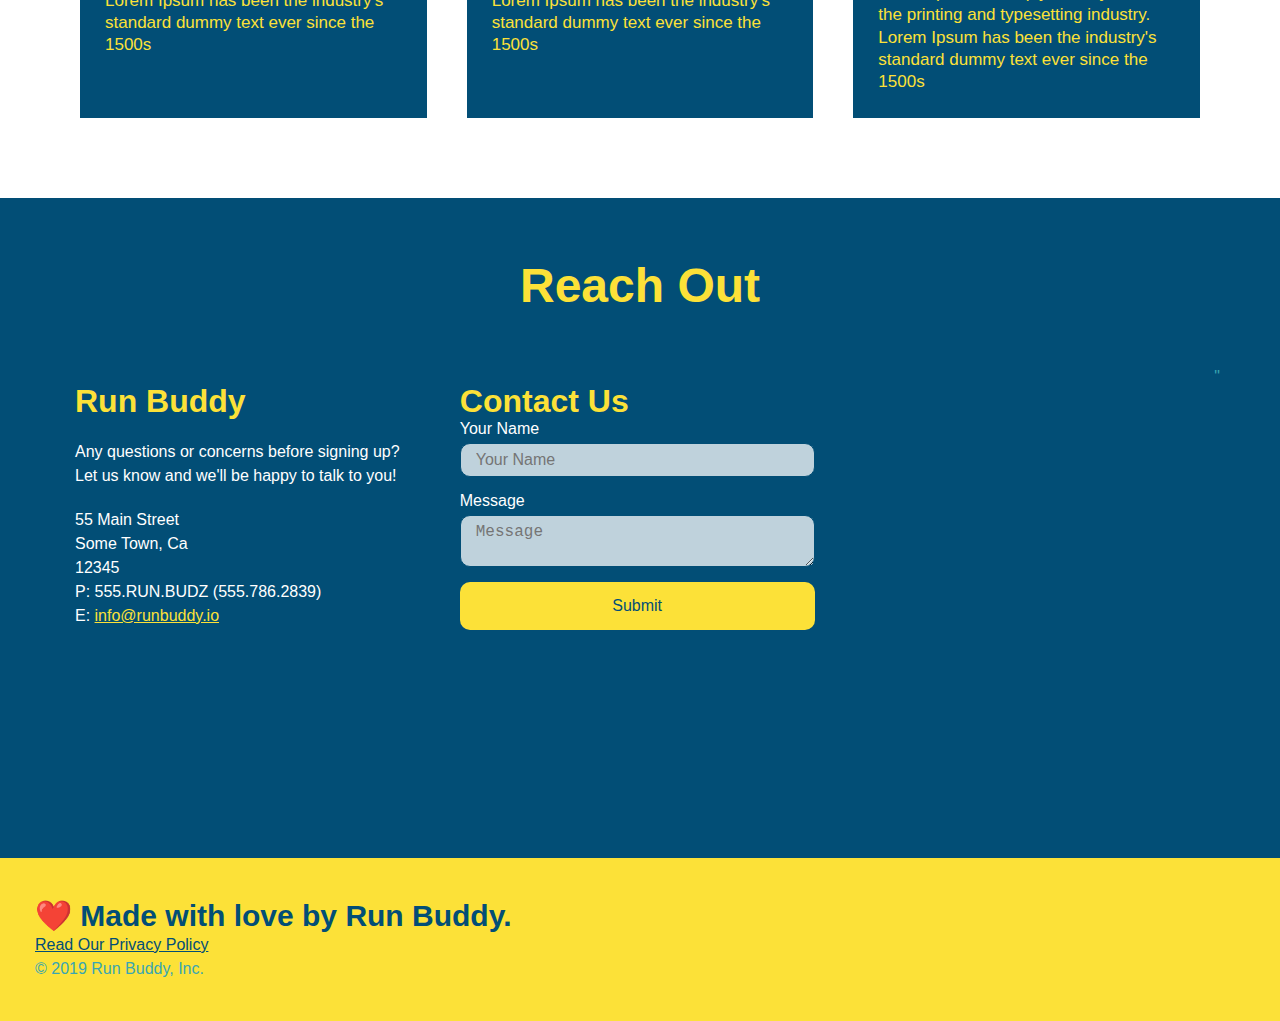
==== commit 75821b70: "final css touches" ====
--- a/index.html
+++ b/index.html
@@ -82,18 +82,23 @@
                     <input type="tel" placeholder="Phone Number" name="number" id="number" class="form-input" />
                     <p>
                         Have you worked out with a trainer before?
-                        <input type="radio" name="trainer-confirm" id="trainer-yes" />
-                        <label for="trainer-yes">Yes</label>
-                        <input type="radio" name="trainer-confirm" id="trainer-no" />
-                        <label for="trainer-no">No</label>
+                        <span class="radio-wrapper">
+                            <input type="radio" name="trainer-confirm" id="trainer-yes" />
+                            <label for="trainer-yes">Yes</label>
+                        </span>
+                        <span class="radio-wrapper">
+                            <input type="radio" name="trainer-confirm" id="trainer-no" />
+                            <label for="trainer-no">No</label>
+                        </span>
                     </p>
                     <p>
-                        
-                        <label for="checkbox">
-                            I acknowledge that I am at least 18 years of age
-                        </label>
-
-                        <input type="checkbox" name="age-confirm" id="checkbox" /> 
+                        <span class="checkbox-wrapper">
+                            <input type="checkbox" name="age-confirm" id="checkbox" />
+                            <label for="checkbox">
+                                I acknowledge that I am at least 18 years of age
+                            </label>
+                        </span>
+                         
                     </p>
                     <button type="submit">
                         Get running!
--- a/assets/css/style.css
+++ b/assets/css/style.css
@@ -2,6 +2,11 @@
     so everything in the document wont have a margin or padding unless applied to it 
 */
 /* global styles start  */
+:root {
+    --primary-color: #fce138;
+    --secondary-color: #024e76;
+    --tertiary-color: #39a6b2;
+}
 * {
     margin: 0;
     padding: 0;
@@ -10,14 +15,14 @@
 }
 body {
     font-family: Helvetica, Arial, sans-serif;
-    color: #39a6b2;
+    color: var(--tertiary-color);
 }
 
 header {
     /* padding is the spacing around its content  */
     padding: 20px 35px;
     /* applying a background color to the header  */
-    background-color: #39a6b2;
+    background-color: var(--tertiary-color);
     display: flex;
     justify-content: space-between;
     flex-wrap: wrap;
@@ -28,19 +33,20 @@
     background-size: cover;
     background-attachment: fixed;
     background-position: 80%;
+    z-index: 9999;
 }
 
 header h1 {
     font-weight: bold;
     font-size: 36px;
-    color: #fce138;
+    color: var(--primary-color);
     margin: 0;
     text-shadow: 0 0 10px rgba(0, 0, 0, 0.5);
 }
 
 header a {
     text-decoration: none;
-    color: #fce138;
+    color: var(--primary-color);
 }
 
 header nav {
@@ -64,14 +70,14 @@
 }
 
 header nav ul li a:hover{
-    color: #024e76;
-    background: #fce138;
+    color: var(--secondary-color);
+    background: var(--primary-color);
     border-radius: 15px;
     text-shadow: none;
 }
 
 footer {
-    background: #fce138;
+    background: var(--primary-color);
     width: 100%;
     padding: 40px 35px;
     display: flex;
@@ -81,7 +87,7 @@
 }
 
 footer h2 {
-    color: #024376;
+    color: var(--secondary-color);
     font-size: 30px;
     margin: 0;
 }
@@ -91,7 +97,7 @@
 }
 
 footer a {
-    color: #024376;
+    color: var(--secondary-color);
 }
 
 section {
@@ -101,7 +107,7 @@
 
 .section-title {
     font-size: 48px;
-    color: #024376;
+    color: var(--secondary-color);
     margin-bottom: 35px;
     padding-bottom: 20px;
     text-align: center;
@@ -110,11 +116,11 @@
 }
 
 .primary-border {
-    border-color: #fce138;
+    border-color: var(--primary-color);
 }
 
 .secondary-border {
-    border-color: #39a6b2;
+    border-color: var(--tertiary-color);
 }
 
 .flex-row {
@@ -147,7 +153,7 @@
 .hero-cta h2 {
     font-style: italic;
     font-size: 55px;
-    color: #fce138;
+    color: var(--primary-color);
     text-shadow: 0 0 10px rgba(0, 0, 0, 0.5);
 }
 
@@ -156,9 +162,9 @@
 /* form style start  */
  .hero-form {
     background-color: rgba(252, 225, 56, 0.8);
-    color: #024376;
+    color: var(--secondary-color);
     padding: 20px;
-    border: 3px solid #024376;
+    border: 3px solid var(--secondary-color);
     width: 40%;
     margin: 3.5%;
     box-shadow: 0 0 10px rgba(0, 0, 0, 0.5);
@@ -176,10 +182,10 @@
 
  .form-input {
     font-size: 16px;
-    border: 1px solid #024376;
+    border: 1px solid var(--secondary-color);
     display: block;
     padding: 7px 15px;
-    color: #024e76;
+    color: var(--secondary-color);
     width: 100%;
     margin-bottom: 15px;
     border-radius: 10px;
@@ -196,16 +202,73 @@
  }
 
  .hero-form button {
-    background-color: #024376;
+    background-color: var(--secondary-color);
     padding: 10px 20px;
-    color: #fce138;
+    color: var(--primary-color);
     border: none;
     font-size: 16px;
     border-radius: 10px;
  }
 
  .hero-form button:hover {
-    background-color: #39a6b2;
+    background-color: var(--tertiary-color);
+ }
+
+ .checkbox-wrapper input, .radio-wrapper input{
+    opacity: 0;
+ }
+
+ .checkbox-wrapper label, .radio-wrapper label{
+    position: relative;
+    left: 10px;
+    margin: 10px;
+    line-height: 1.6;
+ }
+
+ .checkbox-wrapper label::before, .radio-wrapper label::before{
+    content: "";
+    height: 20px;
+    width: 20px;
+    background: rgba(255,255,255,.75);
+    border: 1px solid var(--secondary-color);
+    position: absolute;
+    top: -4px;
+    left: -30px;
+ }
+
+ .radio-wrapper label::before{
+    border-radius: 50%;
+ }
+
+.radio-wrapper label::after{
+    content: "";
+    height: 20px;
+    width: 20px;
+    border-radius: 50%;
+    background: var(--secondary-color);
+    position: absolute;
+    top: -3px;
+    left: -29px;
+ }
+
+ .checkbox-wrapper label::after{
+    content: "";
+    height: 6px;
+    width: 14px;
+    border-left: 2px solid var(--secondary-color);
+    border-bottom: 2px solid var(--secondary-color);
+    position: absolute;
+    top: 1px;
+    left: -26px;
+    transform: rotate(-58deg);
+ }
+
+ .checkbox-wrapper input + label::after, .radio-wrapper input + label::after{
+    content: none;
+ }
+
+ .checkbox-wrapper input:checked + label::after, .radio-wrapper input:checked + label::after{
+    content: "";
  }
 
 /* form style end  */
@@ -214,7 +277,7 @@
 
  .intro p {
     line-height: 1.7;
-    color: #39a6b2;
+    color: var(--tertiary-color);
     width: 80%;
     font-size: 20px;
     margin: 0 auto;
@@ -231,11 +294,11 @@
     display: flex;
     flex-wrap: wrap;
     align-items: center;
-    /* border-bottom: 1px solid #024e76; */
+    /* border-bottom: 1px solid var(--secondary-color); */
 }
 
 .step:not(:last-child) {
-    border-bottom: 1px solid #024e76;
+    border-bottom: 1px solid var(--secondary-color);
 }
 
 .step-img {
@@ -258,11 +321,11 @@
     flex: 2 70%;
 }
  .steps {
-    background: #fce138;
+    background: var(--primary-color);
  }
 
  .steps h3 {
-    color: #024e76;
+    color: var(--secondary-color);
     font-size: 46px;
     flex: 1 30%;
  }
@@ -270,11 +333,11 @@
  .step-text h4 {
     font-size: 26px;
     line-height: 1.5;
-    color: #024e76;
+    color: var(--secondary-color);
  }
 
  .step-text p {
-    color: #39a6b2;
+    color: var(--tertiary-color);
     font-size: 18px;
  }
 /* what you do section style end  */
@@ -290,8 +353,8 @@
 
 .trainer {
     margin: 20px;
-    background: #024e76;
-    color: #fce138;
+    background: var(--secondary-color);
+    color: var(--primary-color);
     flex: 1;
     align-items: center;
     text-align: left;
@@ -324,7 +387,7 @@
 
 /* reach out section styles start */
 .contact {
-    background: #024e76;
+    background: var(--secondary-color);
 }
 
 .contact-info {
@@ -339,7 +402,7 @@
 }
 
 .contact h2 {
-    color: #fce138;
+    color: var(--primary-color);
 }
 
 .contact iframe {
@@ -351,7 +414,7 @@
 }
 
 .contact-info h3 {
-    color: #fce138;
+    color: var(--primary-color);
     font-size: 32px;
 }
 
@@ -363,15 +426,15 @@
 }
 
 .contact-info a {
-    color: #fce138;
+    color: var(--primary-color);
 }
 
 .contact-form input, .contact-form textarea {
-    border: 1px solid #024e76;
+    border: 1px solid var(--secondary-color);
     display: block;
     padding: 7px 15px;
     font-size: 16px;
-    color: #024e76;
+    color: var(--secondary-color);
     width: 100%;
     margin-bottom: 15px;
     margin-top: 5px;
@@ -388,8 +451,8 @@
 .contact-form button {
     width: 100%;
     border: none;
-    background: #fce138;
-    color: #024e76;
+    background: var(--primary-color);
+    color: var(--secondary-color);
     text-align: center;
     padding: 15px 0;
     font-size: 16px;
@@ -397,8 +460,8 @@
 }
 
 .contact-form button:hover {
-    color: #fce138;
-    background: #39a6b2;
+    color: var(--primary-color);
+    background: var(--tertiary-color);
 }
 
 
